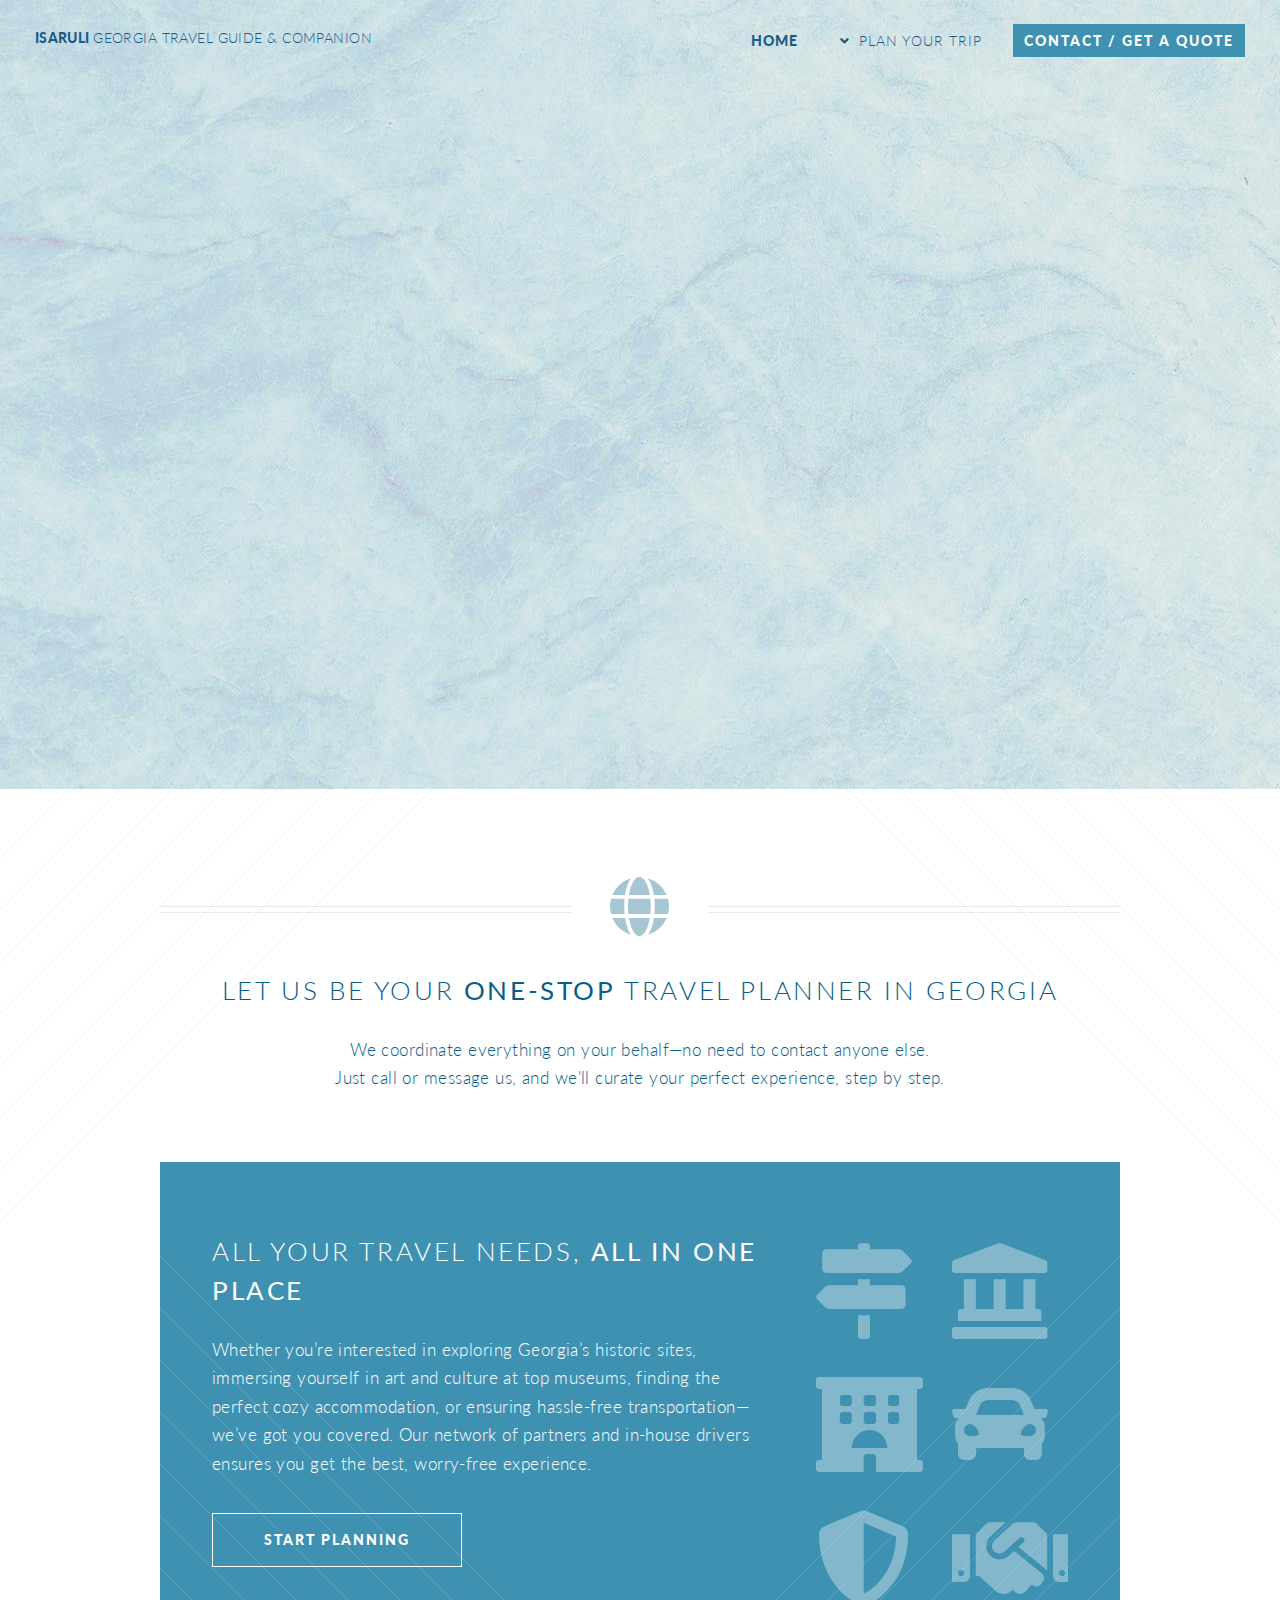
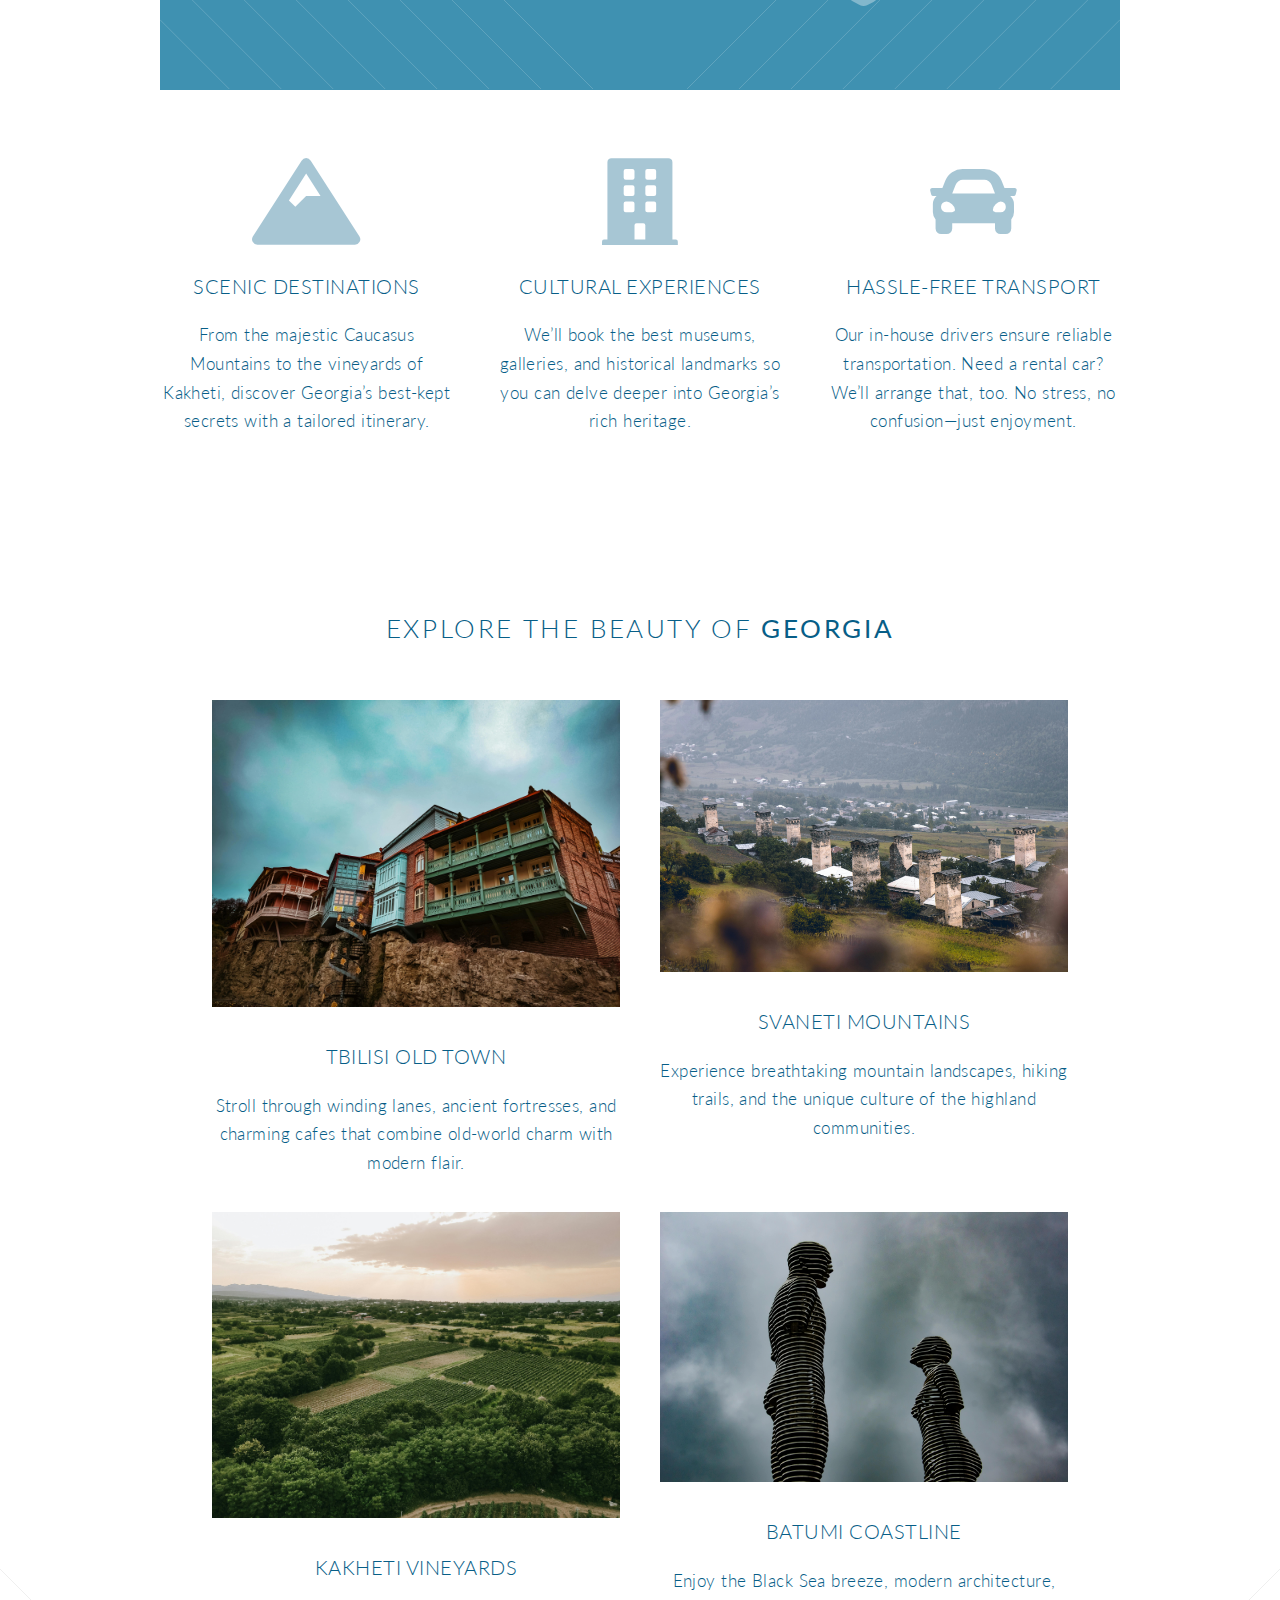
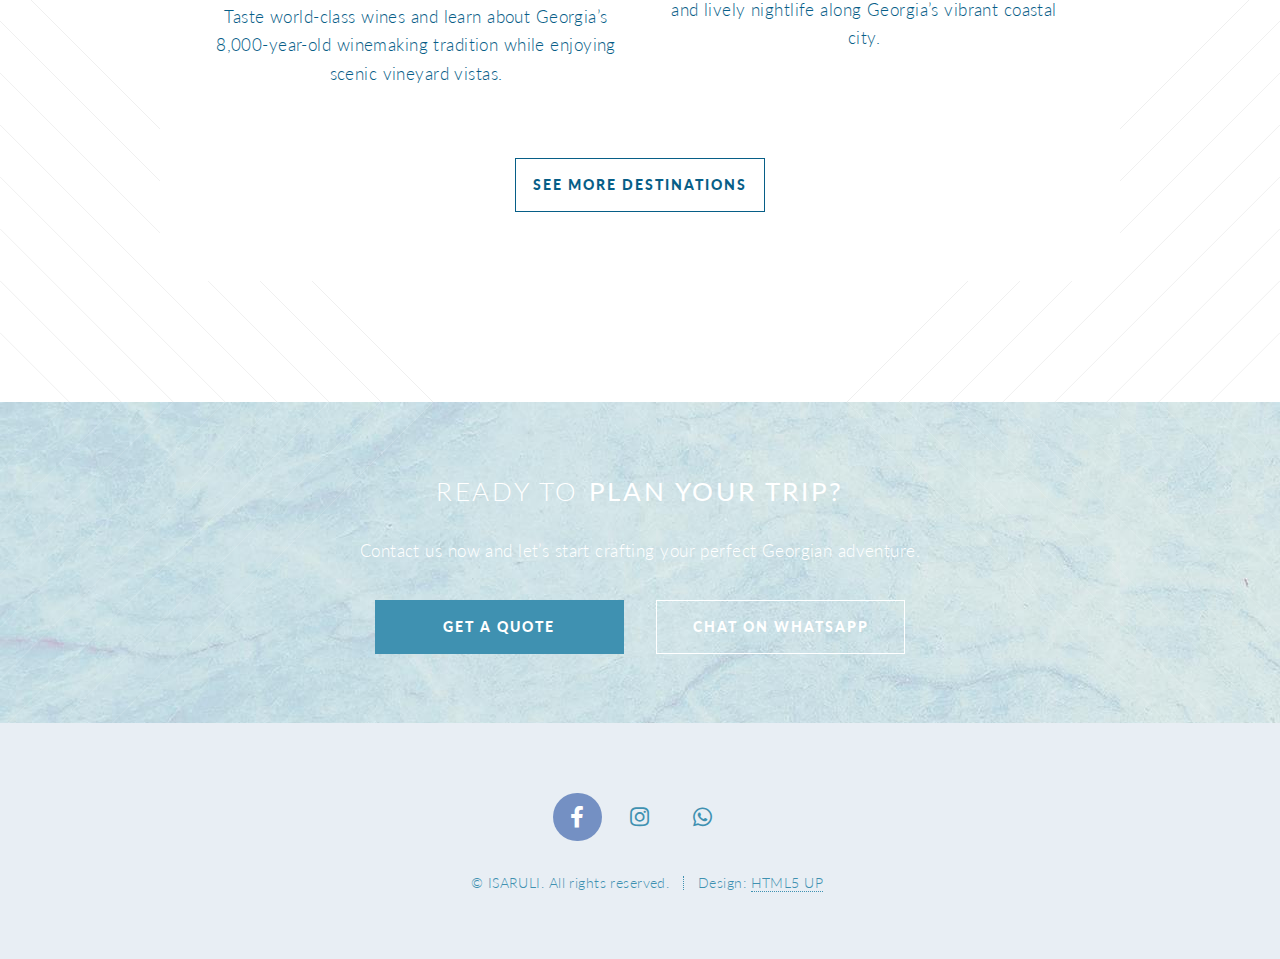
==== index.html @ 7ab3d7b7 "Update index.html" ====
<!DOCTYPE HTML>
<html>
	<head>
		<title>Plan Your Georgia Trip with ISARULI</title>
		<meta charset="utf-8" />
		<meta name="description" content="Plan your entire trip to Georgia with ISARULI. We arrange destinations, museums, accommodation, cars, and more through our trusted partners." />
		<meta name="viewport" content="width=device-width, initial-scale=1, user-scalable=no" />
		<link rel="stylesheet" href="assets/css/main.css" />
		<noscript><link rel="stylesheet" href="assets/css/noscript.css" /></noscript>
	</head>
	<body class="index is-preload">
		<div id="page-wrapper">

			<!-- Header -->
			<header id="header" class="alt">
				<h1 id="logo"><a href="index.html">ISARULI <span>Georgia Travel Guide & Companion</span></a></h1>
				<nav id="nav">
					<ul>
						<li class="current"><a href="index.html">Home</a></li>
						<li class="submenu">
							<a href="#">Plan Your Trip</a>
							<ul>
								<li><a href="destinations.html">Destinations</a></li>
								<li><a href="museums.html">Museums</a></li>
								<li><a href="accommodation.html">Accommodations</a></li>
								<li><a href="transportation.html">Drivers & Transportation</a></li>
								<li><a href="car-rentals.html">Car Rentals</a></li>
								<li><a href="insurance.html">Insurance</a></li>
								<li><a href="partners.html">Our Partners</a></li>
							</ul>
						</li>
						<li><a href="contact.html" class="button primary">Contact / Get a Quote</a></li>
					</ul>
				</nav>
			</header>

			<!-- Banner -->
			<section id="banner">
				<div class="inner">
					<header>
						<h2>Explore Georgia with Ease</h2>
					</header>
					<p><strong>ISARULI</strong> helps you plan and enjoy a complete trip to Georgia.<br />
					From cultural museums to scenic destinations,<br />
					accommodations, and local transportation—<br />
					we handle it all with trusted partners.</p>
					<footer>
						<ul class="buttons stacked">
							<li><a href="#main" class="button fit scrolly">Learn More</a></li>
							<li><a href="https://wa.me/yourwhatsappnumber" class="button fit">Chat on WhatsApp</a></li>
							<li><a href="tel:+1234567890" class="button fit">Call Us</a></li>
						</ul>
					</footer>
				</div>
			</section>

			<!-- Main -->
			<article id="main">

				<header class="special container">
					<span class="icon solid fa-globe"></span>
					<h2>Let Us Be Your <strong>One-Stop</strong> Travel Planner in Georgia</h2>
					<p>We coordinate everything on your behalf—no need to contact anyone else.<br />
					Just call or message us, and we'll curate your perfect experience, step by step.</p>
				</header>

				<!-- Services Overview -->
				<section class="wrapper style2 container special-alt">
					<div class="row gtr-50">
						<div class="col-8 col-12-narrower">
							<header>
								<h2>All Your Travel Needs, <strong>All In One Place</strong></h2>
							</header>
							<p>Whether you’re interested in exploring Georgia’s historic sites, immersing yourself in art and culture at top museums, finding the perfect cozy accommodation, or ensuring hassle-free transportation—we’ve got you covered. Our network of partners and in-house drivers ensures you get the best, worry-free experience.</p>
							<footer>
								<ul class="buttons">
									<li><a href="contact.html" class="button">Start Planning</a></li>
								</ul>
							</footer>
						</div>
						<div class="col-4 col-12-narrower imp-narrower">

							<ul class="featured-icons">
								<li><span class="icon solid fa-map-signs"><span class="label">Destinations</span></span></li>
								<li><span class="icon solid fa-landmark"><span class="label">Museums</span></span></li>
								<li><span class="icon solid fa-hotel"><span class="label">Accommodation</span></span></li>
								<li><span class="icon solid fa-car"><span class="label">Drivers & Car Rentals</span></span></li>
								<li><span class="icon solid fa-shield-alt"><span class="label">Insurance</span></span></li>
								<li><span class="icon solid fa-handshake"><span class="label">Trusted Partners</span></span></li>
							</ul>

						</div>
					</div>
				</section>

				<!-- Highlights -->
				<section class="wrapper style1 container special">
					<div class="row">
						<div class="col-4 col-12-narrower">
							<section>
								<span class="icon solid featured fa-mountain"></span>
								<header>
									<h3>Scenic Destinations</h3>
								</header>
								<p>From the majestic Caucasus Mountains to the vineyards of Kakheti, discover Georgia’s best-kept secrets with a tailored itinerary.</p>
							</section>
						</div>
						<div class="col-4 col-12-narrower">
							<section>
								<span class="icon solid featured fa-building"></span>
								<header>
									<h3>Cultural Experiences</h3>
								</header>
								<p>We’ll book the best museums, galleries, and historical landmarks so you can delve deeper into Georgia’s rich heritage.</p>
							</section>
						</div>
						<div class="col-4 col-12-narrower">
							<section>
								<span class="icon solid featured fa-car"></span>
								<header>
									<h3>Hassle-Free Transport</h3>
								</header>
								<p>Our in-house drivers ensure reliable transportation. Need a rental car? We’ll arrange that, too. No stress, no confusion—just enjoyment.</p>
							</section>
						</div>
					</div>
				</section>

				<!-- Image Highlights -->
				<section class="wrapper style3 container special">
					<header class="major">
						<h2>Explore the Beauty of <strong>Georgia</strong></h2>
					</header>

					<div class="row">
						<div class="col-6 col-12-narrower">
							<section>
								<a href="destinations.html" class="image featured"><img src="images/eorgia-tour-טיולים-בגאורגיה..- جولات-في-جورجيا- туры-в-грузии.jpg" alt="Tbilisi Old Town" /></a>
								<header>
									<h3>Tbilisi Old Town</h3>
								</header>
								<p>Stroll through winding lanes, ancient fortresses, and charming cafes that combine old-world charm with modern flair.</p>
							</section>
						</div>
						<div class="col-6 col-12-narrower">
							<section>
								<a href="destinations.html" class="image featured"><img src="images/svaneti-mountains-georgia.jpg" alt="Svaneti Mountains" /></a>
								<header>
									<h3>Svaneti Mountains</h3>
								</header>
								<p>Experience breathtaking mountain landscapes, hiking trails, and the unique culture of the highland communities.</p>
							</section>
						</div>
					</div>
					<div class="row">
						<div class="col-6 col-12-narrower">
							<section>
								<a href="destinations.html" class="image featured"><img src="images/kakheti-georgia-trip-wine.jpg" alt="Kakheti Vineyards" /></a>
								<header>
									<h3>Kakheti Vineyards</h3>
								</header>
								<p>Taste world-class wines and learn about Georgia’s 8,000-year-old winemaking tradition while enjoying scenic vineyard vistas.</p>
							</section>
						</div>
						<div class="col-6 col-12-narrower">
							<section>
								<a href="destinations.html" class="image featured"><img src="images/batumi-statue-travel-georgia..jpg" alt="Batumi Coastline" /></a>
								<header>
									<h3>Batumi Coastline</h3>
								</header>
								<p>Enjoy the Black Sea breeze, modern architecture, and lively nightlife along Georgia’s vibrant coastal city.</p>
							</section>
						</div>
					</div>

					<footer class="major">
						<ul class="buttons">
							<li><a href="destinations.html" class="button">See More Destinations</a></li>
						</ul>
					</footer>
				</section>

			</article>

			<!-- CTA -->
			<section id="cta">
				<header>
					<h2>Ready to <strong>Plan Your Trip?</strong></h2>
					<p>Contact us now and let’s start crafting your perfect Georgian adventure.</p>
				</header>
				<footer>
					<ul class="buttons">
						<li><a href="contact.html" class="button primary">Get a Quote</a></li>
						<li><a href="https://wa.me/yourwhatsappnumber" class="button">Chat on WhatsApp</a></li>
					</ul>
				</footer>
			</section>

			<!-- Footer -->
			<footer id="footer">

				<ul class="icons">
					<li><a href="#" class="icon brands circle fa-facebook-f"><span class="label">Facebook</span></a></li>
					<li><a href="#" class="icon brands circle fa-instagram"><span class="label">Instagram</span></a></li>
					<li><a href="#" class="icon brands circle fa-whatsapp"><span class="label">WhatsApp</span></a></li>
				</ul>

				<ul class="copyright">
					<li>&copy; ISARULI. All rights reserved.</li><li>Design: <a href="http://html5up.net">HTML5 UP</a></li>
				</ul>

			</footer>

		</div>

		<!-- Scripts -->
		<script src="assets/js/jquery.min.js"></script>
		<script src="assets/js/jquery.dropotron.min.js"></script>
		<script src="assets/js/jquery.scrolly.min.js"></script>
		<script src="assets/js/jquery.scrollex.min.js"></script>
		<script src="assets/js/browser.min.js"></script>
		<script src="assets/js/breakpoints.min.js"></script>
		<script src="assets/js/util.js"></script>
		<script src="assets/js/main.js"></script>
	</body>
</html>
---- assets/css/main.css ----
@import url("fontawesome-all.min.css");
@import url("https://fonts.googleapis.com/css?family=Lato:300,400,900");

/*
	Twenty by HTML5 UP
	html5up.net | @ajlkn
	Free for personal and commercial use under the CCA 3.0 license (html5up.net/license)
*/

html, body, div, span, applet, object,
iframe, h1, h2, h3, h4, h5, h6, p, blockquote,
pre, a, abbr, acronym, address, big, cite,
code, del, dfn, em, img, ins, kbd, q, s, samp,
small, strike, strong, sub, sup, tt, var, b,
u, i, center, dl, dt, dd, ol, ul, li, fieldset,
form, label, legend, table, caption, tbody,
tfoot, thead, tr, th, td, article, aside,
canvas, details, embed, figure, figcaption,
footer, header, hgroup, menu, nav, output, ruby,
section, summary, time, mark, audio, video {
	margin: 0;
	padding: 0;
	border: 0;
	font-size: 100%;
	font: inherit;
	vertical-align: baseline;}

article, aside, details, figcaption, figure,
footer, header, hgroup, menu, nav, section {
	display: block;}

body {
	line-height: 1;
}

ol, ul {
	list-style: none;
}

blockquote, q {
	quotes: none;
}

	blockquote:before, blockquote:after, q:before, q:after {
		content: '';
		content: none;
	}

table {
	border-collapse: collapse;
	border-spacing: 0;
}

body {
	-webkit-text-size-adjust: none;
}

mark {
	background-color: transparent;
	color: inherit;
}

input::-moz-focus-inner {
	border: 0;
	padding: 0;
}

input, select, textarea {
	-moz-appearance: none;
	-webkit-appearance: none;
	-ms-appearance: none;
	appearance: none;
}

/* Basic */

	html {
		box-sizing: border-box;
	}


	*, *:before, *:after {
		box-sizing: inherit;
	}

	body {
		 background: url('travel-georgia-assistant-עוזר-נסיעות-בגאורגיה.- مساعد-السفر-في-جورجيا-помощник-путешествия-грузия-trip.png') no-repeat center center fixed;
  background-size: cover;
	}

		body.is-preload *, body.is-preload *:before, body.is-preload *:after {
			-moz-animation: none !important;
			-webkit-animation: none !important;
			-ms-animation: none !important;
			animation: none !important;
			-moz-transition: none !important;
			-webkit-transition: none !important;
			-ms-transition: none !important;
			transition: none !important;
		}

	body, input, select, textarea {
		color: #075e87;
		font-family: 'Lato', sans-serif;
		font-size: 15pt;
		font-weight: 300;
		letter-spacing: 0.025em;
		line-height: 1.75em;
	}

	a {
		-moz-transition: color 0.2s ease-in-out, border-color 0.2s ease-in-out, background-color 0.2s ease-in-out;
		-webkit-transition: color 0.2s ease-in-out, border-color 0.2s ease-in-out, background-color 0.2s ease-in-out;
		-ms-transition: color 0.2s ease-in-out, border-color 0.2s ease-in-out, background-color 0.2s ease-in-out;
		transition: color 0.2s ease-in-out, border-color 0.2s ease-in-out, background-color 0.2s ease-in-out;
		color: #3f91b1;
		text-decoration: none;
		border-bottom: dotted 1px;
	}

		a:hover {
			border-bottom-color: transparent;
		}

	strong, b {
		font-weight: 400;
	}

	p, ul, ol, dl, table, blockquote {
		margin: 0 0 2em 0;
	}

	h1, h2, h3, h4, h5, h6 {
		color: inherit;
		font-weight: 300;
		line-height: 1.75em;
		margin-bottom: 1em;
		text-transform: uppercase;
	}

		h1 a, h2 a, h3 a, h4 a, h5 a, h6 a {
			color: inherit;
			text-decoration: none;
			border: 0;
		}

	h2 {
		font-size: 1.5em;
		letter-spacing: 0.1em;
	}

	h3 {
		font-size: 1.15em;
		letter-spacing: 0.025em;
	}

	sub {
		font-size: 0.8em;
		position: relative;
		top: 0.5em;
	}

	sup {
		font-size: 0.8em;
		position: relative;
		top: -0.5em;
	}

	hr {
		border-top: solid 1px rgba(124, 128, 129, 0.2);
		border: 0;
		margin-bottom: 1.5em;
	}

	blockquote {
		border-left: solid 0.5em rgba(124, 128, 129, 0.2);
		font-style: italic;
		padding: 1em 0 1em 2em;
	}

/* Container */

	.container {
		margin: 0 auto;
		max-width: 100%;
		width: 1400px;
	}

		.container.medium {
			width: 1050px;
		}

		@media screen and (max-width: 1680px) {

			.container {
				width: 1200px;
			}

				.container.medium {
					width: 900px;
				}

		}

		@media screen and (max-width: 1280px) {

			.container {
				width: 960px;
			}

				.container.medium {
					width: 735px;
				}

		}

		@media screen and (max-width: 980px) {

			.container {
				width: 95%;
			}

				.container.medium {
					width: 71.25%;
				}

		}

		@media screen and (max-width: 840px) {

			.container {
				width: 95%;
			}

				.container.medium {
					width: 95%;
				}

		}

		@media screen and (max-width: 736px) {

			.container {
				width: 100%;
			}

				.container.medium {
					width: 100%;
				}

		}

/* Row */

	.row {
		display: flex;
		flex-wrap: wrap;
		box-sizing: border-box;
		align-items: stretch;
	}

		.row > * {
			box-sizing: border-box;
		}

		.row.gtr-uniform > * > :last-child {
			margin-bottom: 0;
		}

		.row.aln-left {
			justify-content: flex-start;
		}

		.row.aln-center {
			justify-content: center;
		}

		.row.aln-right {
			justify-content: flex-end;
		}

		.row.aln-top {
			align-items: flex-start;
		}

		.row.aln-middle {
			align-items: center;
		}

		.row.aln-bottom {
			align-items: flex-end;
		}

		.row > .imp {
			order: -1;
		}

		.row > .col-1 {
			width: 8.33333%;
		}

		.row > .off-1 {
			margin-left: 8.33333%;
		}

		.row > .col-2 {
			width: 16.66667%;
		}

		.row > .off-2 {
			margin-left: 16.66667%;
		}

		.row > .col-3 {
			width: 25%;
		}

		.row > .off-3 {
			margin-left: 25%;
		}

		.row > .col-4 {
			width: 33.33333%;
		}

		.row > .off-4 {
			margin-left: 33.33333%;
		}

		.row > .col-5 {
			width: 41.66667%;
		}

		.row > .off-5 {
			margin-left: 41.66667%;
		}

		.row > .col-6 {
			width: 50%;
		}

		.row > .off-6 {
			margin-left: 50%;
		}

		.row > .col-7 {
			width: 58.33333%;
		}

		.row > .off-7 {
			margin-left: 58.33333%;
		}

		.row > .col-8 {
			width: 66.66667%;
		}

		.row > .off-8 {
			margin-left: 66.66667%;
		}

		.row > .col-9 {
			width: 75%;
		}

		.row > .off-9 {
			margin-left: 75%;
		}

		.row > .col-10 {
			width: 83.33333%;
		}

		.row > .off-10 {
			margin-left: 83.33333%;
		}

		.row > .col-11 {
			width: 91.66667%;
		}

		.row > .off-11 {
			margin-left: 91.66667%;
		}

		.row > .col-12 {
			width: 100%;
		}

		.row > .off-12 {
			margin-left: 100%;
		}

		.row.gtr-0 {
			margin-top: 0px;
			margin-left: 0px;
		}

			.row.gtr-0 > * {
				padding: 0px 0 0 0px;
			}

			.row.gtr-0.gtr-uniform {
				margin-top: 0px;
			}

				.row.gtr-0.gtr-uniform > * {
					padding-top: 0px;
				}

		.row.gtr-25 {
			margin-top: -12.5px;
			margin-left: -12.5px;
		}

			.row.gtr-25 > * {
				padding: 12.5px 0 0 12.5px;
			}

			.row.gtr-25.gtr-uniform {
				margin-top: -12.5px;
			}

				.row.gtr-25.gtr-uniform > * {
					padding-top: 12.5px;
				}

		.row.gtr-50 {
			margin-top: -25px;
			margin-left: -25px;
		}

			.row.gtr-50 > * {
				padding: 25px 0 0 25px;
			}

			.row.gtr-50.gtr-uniform {
				margin-top: -25px;
			}

				.row.gtr-50.gtr-uniform > * {
					padding-top: 25px;
				}

		.row {
			margin-top: -50px;
			margin-left: -50px;
		}

			.row > * {
				padding: 50px 0 0 50px;
			}

			.row.gtr-uniform {
				margin-top: -50px;
			}

				.row.gtr-uniform > * {
					padding-top: 50px;
				}

		.row.gtr-150 {
			margin-top: -75px;
			margin-left: -75px;
		}

			.row.gtr-150 > * {
				padding: 75px 0 0 75px;
			}

			.row.gtr-150.gtr-uniform {
				margin-top: -75px;
			}

				.row.gtr-150.gtr-uniform > * {
					padding-top: 75px;
				}

		.row.gtr-200 {
			margin-top: -100px;
			margin-left: -100px;
		}

			.row.gtr-200 > * {
				padding: 100px 0 0 100px;
			}

			.row.gtr-200.gtr-uniform {
				margin-top: -100px;
			}

				.row.gtr-200.gtr-uniform > * {
					padding-top: 100px;
				}

		@media screen and (max-width: 1680px) {

			.row {
				display: flex;
				flex-wrap: wrap;
				box-sizing: border-box;
				align-items: stretch;
			}

				.row > * {
					box-sizing: border-box;
				}

				.row.gtr-uniform > * > :last-child {
					margin-bottom: 0;
				}

				.row.aln-left {
					justify-content: flex-start;
				}

				.row.aln-center {
					justify-content: center;
				}

				.row.aln-right {
					justify-content: flex-end;
				}

				.row.aln-top {
					align-items: flex-start;
				}

				.row.aln-middle {
					align-items: center;
				}

				.row.aln-bottom {
					align-items: flex-end;
				}

				.row > .imp-wide {
					order: -1;
				}

				.row > .col-1-wide {
					width: 8.33333%;
				}

				.row > .off-1-wide {
					margin-left: 8.33333%;
				}

				.row > .col-2-wide {
					width: 16.66667%;
				}

				.row > .off-2-wide {
					margin-left: 16.66667%;
				}

				.row > .col-3-wide {
					width: 25%;
				}

				.row > .off-3-wide {
					margin-left: 25%;
				}

				.row > .col-4-wide {
					width: 33.33333%;
				}

				.row > .off-4-wide {
					margin-left: 33.33333%;
				}

				.row > .col-5-wide {
					width: 41.66667%;
				}

				.row > .off-5-wide {
					margin-left: 41.66667%;
				}

				.row > .col-6-wide {
					width: 50%;
				}

				.row > .off-6-wide {
					margin-left: 50%;
				}

				.row > .col-7-wide {
					width: 58.33333%;
				}

				.row > .off-7-wide {
					margin-left: 58.33333%;
				}

				.row > .col-8-wide {
					width: 66.66667%;
				}

				.row > .off-8-wide {
					margin-left: 66.66667%;
				}

				.row > .col-9-wide {
					width: 75%;
				}

				.row > .off-9-wide {
					margin-left: 75%;
				}

				.row > .col-10-wide {
					width: 83.33333%;
				}

				.row > .off-10-wide {
					margin-left: 83.33333%;
				}

				.row > .col-11-wide {
					width: 91.66667%;
				}

				.row > .off-11-wide {
					margin-left: 91.66667%;
				}

				.row > .col-12-wide {
					width: 100%;
				}

				.row > .off-12-wide {
					margin-left: 100%;
				}

				.row.gtr-0 {
					margin-top: 0px;
					margin-left: 0px;
				}

					.row.gtr-0 > * {
						padding: 0px 0 0 0px;
					}

					.row.gtr-0.gtr-uniform {
						margin-top: 0px;
					}

						.row.gtr-0.gtr-uniform > * {
							padding-top: 0px;
						}

				.row.gtr-25 {
					margin-top: -10px;
					margin-left: -10px;
				}

					.row.gtr-25 > * {
						padding: 10px 0 0 10px;
					}

					.row.gtr-25.gtr-uniform {
						margin-top: -10px;
					}

						.row.gtr-25.gtr-uniform > * {
							padding-top: 10px;
						}

				.row.gtr-50 {
					margin-top: -20px;
					margin-left: -20px;
				}

					.row.gtr-50 > * {
						padding: 20px 0 0 20px;
					}

					.row.gtr-50.gtr-uniform {
						margin-top: -20px;
					}

						.row.gtr-50.gtr-uniform > * {
							padding-top: 20px;
						}

				.row {
					margin-top: -40px;
					margin-left: -40px;
				}

					.row > * {
						padding: 40px 0 0 40px;
					}

					.row.gtr-uniform {
						margin-top: -40px;
					}

						.row.gtr-uniform > * {
							padding-top: 40px;
						}

				.row.gtr-150 {
					margin-top: -60px;
					margin-left: -60px;
				}

					.row.gtr-150 > * {
						padding: 60px 0 0 60px;
					}

					.row.gtr-150.gtr-uniform {
						margin-top: -60px;
					}

						.row.gtr-150.gtr-uniform > * {
							padding-top: 60px;
						}

				.row.gtr-200 {
					margin-top: -80px;
					margin-left: -80px;
				}

					.row.gtr-200 > * {
						padding: 80px 0 0 80px;
					}

					.row.gtr-200.gtr-uniform {
						margin-top: -80px;
					}

						.row.gtr-200.gtr-uniform > * {
							padding-top: 80px;
						}

		}

		@media screen and (max-width: 1280px) {

			.row {
				display: flex;
				flex-wrap: wrap;
				box-sizing: border-box;
				align-items: stretch;
			}

				.row > * {
					box-sizing: border-box;
				}

				.row.gtr-uniform > * > :last-child {
					margin-bottom: 0;
				}

				.row.aln-left {
					justify-content: flex-start;
				}

				.row.aln-center {
					justify-content: center;
				}

				.row.aln-right {
					justify-content: flex-end;
				}

				.row.aln-top {
					align-items: flex-start;
				}

				.row.aln-middle {
					align-items: center;
				}

				.row.aln-bottom {
					align-items: flex-end;
				}

				.row > .imp-normal {
					order: -1;
				}

				.row > .col-1-normal {
					width: 8.33333%;
				}

				.row > .off-1-normal {
					margin-left: 8.33333%;
				}

				.row > .col-2-normal {
					width: 16.66667%;
				}

				.row > .off-2-normal {
					margin-left: 16.66667%;
				}

				.row > .col-3-normal {
					width: 25%;
				}

				.row > .off-3-normal {
					margin-left: 25%;
				}

				.row > .col-4-normal {
					width: 33.33333%;
				}

				.row > .off-4-normal {
					margin-left: 33.33333%;
				}

				.row > .col-5-normal {
					width: 41.66667%;
				}

				.row > .off-5-normal {
					margin-left: 41.66667%;
				}

				.row > .col-6-normal {
					width: 50%;
				}

				.row > .off-6-normal {
					margin-left: 50%;
				}

				.row > .col-7-normal {
					width: 58.33333%;
				}

				.row > .off-7-normal {
					margin-left: 58.33333%;
				}

				.row > .col-8-normal {
					width: 66.66667%;
				}

				.row > .off-8-normal {
					margin-left: 66.66667%;
				}

				.row > .col-9-normal {
					width: 75%;
				}

				.row > .off-9-normal {
					margin-left: 75%;
				}

				.row > .col-10-normal {
					width: 83.33333%;
				}

				.row > .off-10-normal {
					margin-left: 83.33333%;
				}

				.row > .col-11-normal {
					width: 91.66667%;
				}

				.row > .off-11-normal {
					margin-left: 91.66667%;
				}

				.row > .col-12-normal {
					width: 100%;
				}

				.row > .off-12-normal {
					margin-left: 100%;
				}

				.row.gtr-0 {
					margin-top: 0px;
					margin-left: 0px;
				}

					.row.gtr-0 > * {
						padding: 0px 0 0 0px;
					}

					.row.gtr-0.gtr-uniform {
						margin-top: 0px;
					}

						.row.gtr-0.gtr-uniform > * {
							padding-top: 0px;
						}

				.row.gtr-25 {
					margin-top: -10px;
					margin-left: -10px;
				}

					.row.gtr-25 > * {
						padding: 10px 0 0 10px;
					}

					.row.gtr-25.gtr-uniform {
						margin-top: -10px;
					}

						.row.gtr-25.gtr-uniform > * {
							padding-top: 10px;
						}

				.row.gtr-50 {
					margin-top: -20px;
					margin-left: -20px;
				}

					.row.gtr-50 > * {
						padding: 20px 0 0 20px;
					}

					.row.gtr-50.gtr-uniform {
						margin-top: -20px;
					}

						.row.gtr-50.gtr-uniform > * {
							padding-top: 20px;
						}

				.row {
					margin-top: -40px;
					margin-left: -40px;
				}

					.row > * {
						padding: 40px 0 0 40px;
					}

					.row.gtr-uniform {
						margin-top: -40px;
					}

						.row.gtr-uniform > * {
							padding-top: 40px;
						}

				.row.gtr-150 {
					margin-top: -60px;
					margin-left: -60px;
				}

					.row.gtr-150 > * {
						padding: 60px 0 0 60px;
					}

					.row.gtr-150.gtr-uniform {
						margin-top: -60px;
					}

						.row.gtr-150.gtr-uniform > * {
							padding-top: 60px;
						}

				.row.gtr-200 {
					margin-top: -80px;
					margin-left: -80px;
				}

					.row.gtr-200 > * {
						padding: 80px 0 0 80px;
					}

					.row.gtr-200.gtr-uniform {
						margin-top: -80px;
					}

						.row.gtr-200.gtr-uniform > * {
							padding-top: 80px;
						}

		}

		@media screen and (max-width: 980px) {

			.row {
				display: flex;
				flex-wrap: wrap;
				box-sizing: border-box;
				align-items: stretch;
			}

				.row > * {
					box-sizing: border-box;
				}

				.row.gtr-uniform > * > :last-child {
					margin-bottom: 0;
				}

				.row.aln-left {
					justify-content: flex-start;
				}

				.row.aln-center {
					justify-content: center;
				}

				.row.aln-right {
					justify-content: flex-end;
				}

				.row.aln-top {
					align-items: flex-start;
				}

				.row.aln-middle {
					align-items: center;
				}

				.row.aln-bottom {
					align-items: flex-end;
				}

				.row > .imp-narrow {
					order: -1;
				}

				.row > .col-1-narrow {
					width: 8.33333%;
				}

				.row > .off-1-narrow {
					margin-left: 8.33333%;
				}

				.row > .col-2-narrow {
					width: 16.66667%;
				}

				.row > .off-2-narrow {
					margin-left: 16.66667%;
				}

				.row > .col-3-narrow {
					width: 25%;
				}

				.row > .off-3-narrow {
					margin-left: 25%;
				}

				.row > .col-4-narrow {
					width: 33.33333%;
				}

				.row > .off-4-narrow {
					margin-left: 33.33333%;
				}

				.row > .col-5-narrow {
					width: 41.66667%;
				}

				.row > .off-5-narrow {
					margin-left: 41.66667%;
				}

				.row > .col-6-narrow {
					width: 50%;
				}

				.row > .off-6-narrow {
					margin-left: 50%;
				}

				.row > .col-7-narrow {
					width: 58.33333%;
				}

				.row > .off-7-narrow {
					margin-left: 58.33333%;
				}

				.row > .col-8-narrow {
					width: 66.66667%;
				}

				.row > .off-8-narrow {
					margin-left: 66.66667%;
				}

				.row > .col-9-narrow {
					width: 75%;
				}

				.row > .off-9-narrow {
					margin-left: 75%;
				}

				.row > .col-10-narrow {
					width: 83.33333%;
				}

				.row > .off-10-narrow {
					margin-left: 83.33333%;
				}

				.row > .col-11-narrow {
					width: 91.66667%;
				}

				.row > .off-11-narrow {
					margin-left: 91.66667%;
				}

				.row > .col-12-narrow {
					width: 100%;
				}

				.row > .off-12-narrow {
					margin-left: 100%;
				}

				.row.gtr-0 {
					margin-top: 0px;
					margin-left: 0px;
				}

					.row.gtr-0 > * {
						padding: 0px 0 0 0px;
					}

					.row.gtr-0.gtr-uniform {
						margin-top: 0px;
					}

						.row.gtr-0.gtr-uniform > * {
							padding-top: 0px;
						}

				.row.gtr-25 {
					margin-top: -7.5px;
					margin-left: -7.5px;
				}

					.row.gtr-25 > * {
						padding: 7.5px 0 0 7.5px;
					}

					.row.gtr-25.gtr-uniform {
						margin-top: -7.5px;
					}

						.row.gtr-25.gtr-uniform > * {
							padding-top: 7.5px;
						}

				.row.gtr-50 {
					margin-top: -15px;
					margin-left: -15px;
				}

					.row.gtr-50 > * {
						padding: 15px 0 0 15px;
					}

					.row.gtr-50.gtr-uniform {
						margin-top: -15px;
					}

						.row.gtr-50.gtr-uniform > * {
							padding-top: 15px;
						}

				.row {
					margin-top: -30px;
					margin-left: -30px;
				}

					.row > * {
						padding: 30px 0 0 30px;
					}

					.row.gtr-uniform {
						margin-top: -30px;
					}

						.row.gtr-uniform > * {
							padding-top: 30px;
						}

				.row.gtr-150 {
					margin-top: -45px;
					margin-left: -45px;
				}

					.row.gtr-150 > * {
						padding: 45px 0 0 45px;
					}

					.row.gtr-150.gtr-uniform {
						margin-top: -45px;
					}

						.row.gtr-150.gtr-uniform > * {
							padding-top: 45px;
						}

				.row.gtr-200 {
					margin-top: -60px;
					margin-left: -60px;
				}

					.row.gtr-200 > * {
						padding: 60px 0 0 60px;
					}

					.row.gtr-200.gtr-uniform {
						margin-top: -60px;
					}

						.row.gtr-200.gtr-uniform > * {
							padding-top: 60px;
						}

		}

		@media screen and (max-width: 840px) {

			.row {
				display: flex;
				flex-wrap: wrap;
				box-sizing: border-box;
				align-items: stretch;
			}

				.row > * {
					box-sizing: border-box;
				}

				.row.gtr-uniform > * > :last-child {
					margin-bottom: 0;
				}

				.row.aln-left {
					justify-content: flex-start;
				}

				.row.aln-center {
					justify-content: center;
				}

				.row.aln-right {
					justify-content: flex-end;
				}

				.row.aln-top {
					align-items: flex-start;
				}

				.row.aln-middle {
					align-items: center;
				}

				.row.aln-bottom {
					align-items: flex-end;
				}

				.row > .imp-narrower {
					order: -1;
				}

				.row > .col-1-narrower {
					width: 8.33333%;
				}

				.row > .off-1-narrower {
					margin-left: 8.33333%;
				}

				.row > .col-2-narrower {
					width: 16.66667%;
				}

				.row > .off-2-narrower {
					margin-left: 16.66667%;
				}

				.row > .col-3-narrower {
					width: 25%;
				}

				.row > .off-3-narrower {
					margin-left: 25%;
				}

				.row > .col-4-narrower {
					width: 33.33333%;
				}

				.row > .off-4-narrower {
					margin-left: 33.33333%;
				}

				.row > .col-5-narrower {
					width: 41.66667%;
				}

				.row > .off-5-narrower {
					margin-left: 41.66667%;
				}

				.row > .col-6-narrower {
					width: 50%;
				}

				.row > .off-6-narrower {
					margin-left: 50%;
				}

				.row > .col-7-narrower {
					width: 58.33333%;
				}

				.row > .off-7-narrower {
					margin-left: 58.33333%;
				}

				.row > .col-8-narrower {
					width: 66.66667%;
				}

				.row > .off-8-narrower {
					margin-left: 66.66667%;
				}

				.row > .col-9-narrower {
					width: 75%;
				}

				.row > .off-9-narrower {
					margin-left: 75%;
				}

				.row > .col-10-narrower {
					width: 83.33333%;
				}

				.row > .off-10-narrower {
					margin-left: 83.33333%;
				}

				.row > .col-11-narrower {
					width: 91.66667%;
				}

				.row > .off-11-narrower {
					margin-left: 91.66667%;
				}

				.row > .col-12-narrower {
					width: 100%;
				}

				.row > .off-12-narrower {
					margin-left: 100%;
				}

				.row.gtr-0 {
					margin-top: 0px;
					margin-left: 0px;
				}

					.row.gtr-0 > * {
						padding: 0px 0 0 0px;
					}

					.row.gtr-0.gtr-uniform {
						margin-top: 0px;
					}

						.row.gtr-0.gtr-uniform > * {
							padding-top: 0px;
						}

				.row.gtr-25 {
					margin-top: -7.5px;
					margin-left: -7.5px;
				}

					.row.gtr-25 > * {
						padding: 7.5px 0 0 7.5px;
					}

					.row.gtr-25.gtr-uniform {
						margin-top: -7.5px;
					}

						.row.gtr-25.gtr-uniform > * {
							padding-top: 7.5px;
						}

				.row.gtr-50 {
					margin-top: -15px;
					margin-left: -15px;
				}

					.row.gtr-50 > * {
						padding: 15px 0 0 15px;
					}

					.row.gtr-50.gtr-uniform {
						margin-top: -15px;
					}

						.row.gtr-50.gtr-uniform > * {
							padding-top: 15px;
						}

				.row {
					margin-top: -30px;
					margin-left: -30px;
				}

					.row > * {
						padding: 30px 0 0 30px;
					}

					.row.gtr-uniform {
						margin-top: -30px;
					}

						.row.gtr-uniform > * {
							padding-top: 30px;
						}

				.row.gtr-150 {
					margin-top: -45px;
					margin-left: -45px;
				}

					.row.gtr-150 > * {
						padding: 45px 0 0 45px;
					}

					.row.gtr-150.gtr-uniform {
						margin-top: -45px;
					}

						.row.gtr-150.gtr-uniform > * {
							padding-top: 45px;
						}

				.row.gtr-200 {
					margin-top: -60px;
					margin-left: -60px;
				}

					.row.gtr-200 > * {
						padding: 60px 0 0 60px;
					}

					.row.gtr-200.gtr-uniform {
						margin-top: -60px;
					}

						.row.gtr-200.gtr-uniform > * {
							padding-top: 60px;
						}

		}

		@media screen and (max-width: 736px) {

			.row {
				display: flex;
				flex-wrap: wrap;
				box-sizing: border-box;
				align-items: stretch;
			}

				.row > * {
					box-sizing: border-box;
				}

				.row.gtr-uniform > * > :last-child {
					margin-bottom: 0;
				}

				.row.aln-left {
					justify-content: flex-start;
				}

				.row.aln-center {
					justify-content: center;
				}

				.row.aln-right {
					justify-content: flex-end;
				}

				.row.aln-top {
					align-items: flex-start;
				}

				.row.aln-middle {
					align-items: center;
				}

				.row.aln-bottom {
					align-items: flex-end;
				}

				.row > .imp-mobile {
					order: -1;
				}

				.row > .col-1-mobile {
					width: 8.33333%;
				}

				.row > .off-1-mobile {
					margin-left: 8.33333%;
				}

				.row > .col-2-mobile {
					width: 16.66667%;
				}

				.row > .off-2-mobile {
					margin-left: 16.66667%;
				}

				.row > .col-3-mobile {
					width: 25%;
				}

				.row > .off-3-mobile {
					margin-left: 25%;
				}

				.row > .col-4-mobile {
					width: 33.33333%;
				}

				.row > .off-4-mobile {
					margin-left: 33.33333%;
				}

				.row > .col-5-mobile {
					width: 41.66667%;
				}

				.row > .off-5-mobile {
					margin-left: 41.66667%;
				}

				.row > .col-6-mobile {
					width: 50%;
				}

				.row > .off-6-mobile {
					margin-left: 50%;
				}

				.row > .col-7-mobile {
					width: 58.33333%;
				}

				.row > .off-7-mobile {
					margin-left: 58.33333%;
				}

				.row > .col-8-mobile {
					width: 66.66667%;
				}

				.row > .off-8-mobile {
					margin-left: 66.66667%;
				}

				.row > .col-9-mobile {
					width: 75%;
				}

				.row > .off-9-mobile {
					margin-left: 75%;
				}

				.row > .col-10-mobile {
					width: 83.33333%;
				}

				.row > .off-10-mobile {
					margin-left: 83.33333%;
				}

				.row > .col-11-mobile {
					width: 91.66667%;
				}

				.row > .off-11-mobile {
					margin-left: 91.66667%;
				}

				.row > .col-12-mobile {
					width: 100%;
				}

				.row > .off-12-mobile {
					margin-left: 100%;
				}

				.row.gtr-0 {
					margin-top: 0px;
					margin-left: 0px;
				}

					.row.gtr-0 > * {
						padding: 0px 0 0 0px;
					}

					.row.gtr-0.gtr-uniform {
						margin-top: 0px;
					}

						.row.gtr-0.gtr-uniform > * {
							padding-top: 0px;
						}

				.row.gtr-25 {
					margin-top: -7.5px;
					margin-left: -7.5px;
				}

					.row.gtr-25 > * {
						padding: 7.5px 0 0 7.5px;
					}

					.row.gtr-25.gtr-uniform {
						margin-top: -7.5px;
					}

						.row.gtr-25.gtr-uniform > * {
							padding-top: 7.5px;
						}

				.row.gtr-50 {
					margin-top: -15px;
					margin-left: -15px;
				}

					.row.gtr-50 > * {
						padding: 15px 0 0 15px;
					}

					.row.gtr-50.gtr-uniform {
						margin-top: -15px;
					}

						.row.gtr-50.gtr-uniform > * {
							padding-top: 15px;
						}

				.row {
					margin-top: -30px;
					margin-left: -30px;
				}

					.row > * {
						padding: 30px 0 0 30px;
					}

					.row.gtr-uniform {
						margin-top: -30px;
					}

						.row.gtr-uniform > * {
							padding-top: 30px;
						}

				.row.gtr-150 {
					margin-top: -45px;
					margin-left: -45px;
				}

					.row.gtr-150 > * {
						padding: 45px 0 0 45px;
					}

					.row.gtr-150.gtr-uniform {
						margin-top: -45px;
					}

						.row.gtr-150.gtr-uniform > * {
							padding-top: 45px;
						}

				.row.gtr-200 {
					margin-top: -60px;
					margin-left: -60px;
				}

					.row.gtr-200 > * {
						padding: 60px 0 0 60px;
					}

					.row.gtr-200.gtr-uniform {
						margin-top: -60px;
					}

						.row.gtr-200.gtr-uniform > * {
							padding-top: 60px;
						}

		}

/* Section/Article */

	section.special, article.special {
		text-align: center;
	}

	header.major {
		padding-bottom: 2em;
	}

	header.special {
		margin-bottom: 5em;
		padding-top: 7em;
		position: relative;
		text-align: center;
	}

		header.special:before, header.special:after {
			border-bottom: solid 1.5px;
			border-top: solid 1.5px;
			content: '';
			height: 7px;
			opacity: 0.1;
			position: absolute;
			top: 1.75em;
			width: 43%;
		}

		header.special:before {
			left: 0;
		}

		header.special:after {
			right: 0;
		}

		header.special h2 {
			margin-bottom: 0;
		}

		header.special h2 + p {
			margin-bottom: 0;
			padding-top: 1.5em;
		}

		header.special .icon {
			cursor: default;
			height: 7em;
			left: 0;
			position: absolute;
			text-align: center;
			top: 1em;
			width: 100%;
		}

			header.special .icon:before {
				font-size: 3.5em;
				opacity: 0.35;
			}

	footer > :last-child {
		margin-bottom: 0;
	}

	footer.major {
		padding-top: 3em;
	}

/* Form */

	input[type="text"],
	input[type="password"],
	input[type="email"],
	textarea {
		-moz-transition: background-color 0.2s ease-in-out, border-color 0.2s ease-in-out;
		-webkit-transition: background-color 0.2s ease-in-out, border-color 0.2s ease-in-out;
		-ms-transition: background-color 0.2s ease-in-out, border-color 0.2s ease-in-out;
		transition: background-color 0.2s ease-in-out, border-color 0.2s ease-in-out;
		-moz-appearance: none;
		-webkit-appearance: none;
		-ms-appearance: none;
		appearance: none;
		background: none;
		border: solid 1px rgba(124, 128, 129, 0.2);
		border-radius: 0;
		color: inherit;
		display: block;
		padding: 0.75em;
		text-decoration: none;
		width: 100%;
		outline: 0;
	}

		input[type="text"]:focus,
		input[type="password"]:focus,
		input[type="email"]:focus,
		textarea:focus {
			border-color: #3f91b1;
		}

	input[type="text"],
	input[type="password"],
	input[type="email"] {
		line-height: 1em;
	}

	::-webkit-input-placeholder {
		color: inherit;
		opacity: 0.5;
		position: relative;
		top: 3px;
	}

	:-moz-placeholder {
		color: inherit;
		opacity: 0.5;
	}

	::-moz-placeholder {
		color: inherit;
		opacity: 0.5;
	}

	:-ms-input-placeholder {
		color: inherit;
		opacity: 0.5;
	}

/* Image */

	.image {
		border: 0;
		position: relative;
	}

		.image:before {
			background: url("images/travel-georgia-assistant-עוזר-נסיעות-בגאורגיה.- مساعد-السفر-في-جورجيا-помощник-путешествия-грузия-trip.jpg");
			content: '';
			height: 100%;
			left: 0;
			position: absolute;
			top: 0;
			width: 100%;
		}

		.image.fit {
			display: block;
		}

			.image.fit img {
				display: block;
				width: 100%;
			}

		.image.featured {
			display: block;
			margin: 0 0 2em 0;
		}

			.image.featured img {
				display: block;
				width: 100%;
			}

/* Icon */

	.icon {
		text-decoration: none;
		position: relative;
	}

		.icon:before {
			-moz-osx-font-smoothing: grayscale;
			-webkit-font-smoothing: antialiased;
			display: inline-block;
			font-style: normal;
			font-variant: normal;
			text-rendering: auto;
			line-height: 1;
			text-transform: none !important;
			font-family: 'Font Awesome 5 Free';
			font-weight: 400;
		}

		.icon.solid:before {
			font-weight: 900;
		}

		.icon:before {
			line-height: inherit;
		}

		.icon.brands:before {
			font-family: 'Font Awesome 5 Brands';
		}

		.icon.circle {
			-moz-transition: all 0.2s ease-in-out;
			-webkit-transition: all 0.2s ease-in-out;
			-ms-transition: all 0.2s ease-in-out;
			transition: all 0.2s ease-in-out;
			border: 0;
			border-radius: 100%;
			display: inline-block;
			font-size: 1.25em;
			height: 2.25em;
			left: 0;
			line-height: 2.25em;
			text-align: center;
			text-decoration: none;
			top: 0;
			width: 2.25em;
		}

			.icon.circle:hover {
				top: -0.2em;
			}

			.icon.circle.fa-twitter {
				background: #70aecd;
				color: #fff;
			}

				.icon.circle.fa-twitter:hover {
					background: #7fb7d2;
				}

			.icon.circle.fa-facebook-f {
				background: #7490c3;
				color: #fff;
			}

				.icon.circle.fa-facebook-f:hover {
					background: #829bc9;
				}

			.icon.circle.fa-google-plus-g {
				background: #3f91b1;
				color: #fff;
			}

				.icon.circle.fa-google-plus-g:hover {
					background: #3f91b1;
				}

			.icon.circle.fa-github {
				background: #3f91b1;
				color: #fff;
			}

				.icon.circle.fa-github:hover {
					background: #3f91b1;
				}

			.icon.circle.fa-dribbble {
				background: #3f91b1;
				color: #fff;
			}

				.icon.circle.fa-dribbble:hover {
					background: #3f91b1;
				}

		.icon.featured {
			cursor: default;
			display: block;
			margin: 0 0 1.5em 0;
			opacity: 0.35;
			text-align: center;
		}

			.icon.featured:before {
				font-size: 5em;
				line-height: 1em;
			}

		.icon > .label {
			display: none;
		}

/* List */

	ol {
		list-style: decimal;
		padding-left: 1.25em;
	}

		ol li {
			padding-left: 0.25em;
		}

	ul {
		list-style: disc;
		padding-left: 1em;
	}

		ul li {
			padding-left: 0.5em;
		}

/* Icons */

	ul.icons {
		list-style: none;
		padding-left: 0;
		cursor: default;
	}

		ul.icons li {
			display: inline-block;
			line-height: 1em;
			padding-left: 0.5em;
		}

			ul.icons li:first-child {
				padding-left: 0;
			}

/* Featured Icons */

	ul.featured-icons {
		cursor: default;
		margin: -0.75em 0 0 0;
		opacity: 0.35;
		overflow: hidden;
		position: relative;
		list-style: none;
		padding-left: 0;
	}

		ul.featured-icons li {
			display: block;
			float: left;
			text-align: center;
			width: 50%;
			padding-left: 0;
			margin-bottom: 1em;
		}

			ul.featured-icons li .icon {
				display: inline-block;
				font-size: 5.5em;
				height: 1em;
				line-height: 1.5em;
				width: 1em;
			}

/* Buttons */

	ul.buttons {
		cursor: default;
		list-style: none;
		padding-left: 0;
	}

		ul.buttons:last-child {
			margin-bottom: 0;
		}

		ul.buttons li {
			display: inline-block;
			padding: 0 0 0 1.5em;
		}

			ul.buttons li:first-child {
				padding: 0;
			}

		ul.buttons.stacked li {
			display: block;
			padding: 1.5em 0 0 0;
		}

			ul.buttons.stacked li:first-child {
				padding: 0;
			}

/* Table */

	table {
		width: 100%;
	}

		table.default {
			width: 100%;
		}

			table.default tbody tr {
				border-bottom: solid 1px rgba(124, 128, 129, 0.2);
			}

			table.default td {
				padding: 0.5em 1em 0.5em 1em;
			}

			table.default th {
				font-weight: 400;
				padding: 0.5em 1em 0.5em 1em;
				text-align: left;
			}

			table.default thead {
				background: #3f91b1;
				color:#1d5b85;
			}

/* Button */

	input[type="button"],
	input[type="submit"],
	input[type="reset"],
	button,
	.button {
		-moz-appearance: none;
		-webkit-appearance: none;
		-ms-appearance: none;
		appearance: none;
		-moz-transition: color 0.2s ease-in-out, border-color 0.2s ease-in-out, background-color 0.2s ease-in-out;
		-webkit-transition: color 0.2s ease-in-out, border-color 0.2s ease-in-out, background-color 0.2s ease-in-out;
		-ms-transition: color 0.2s ease-in-out, border-color 0.2s ease-in-out, background-color 0.2s ease-in-out;
		transition: color 0.2s ease-in-out, border-color 0.2s ease-in-out, background-color 0.2s ease-in-out;
		background: none;
		border: solid 1px;
		border-radius: 0;
		color: inherit;
		cursor: pointer;
		display: inline-block;
		font-size: 0.8em;
		font-weight: 900;
		letter-spacing: 2px;
		min-width: 18em;
		padding: 0 0.75em;
		line-height: 3.75em;
		text-align: center;
		text-decoration: none;
		text-transform: uppercase;
	}

		input[type="button"]:hover,
		input[type="submit"]:hover,
		input[type="reset"]:hover,
		button:hover,
		.button:hover {
			background: rgba(188, 202, 206, 0.15);
			border-color: inherit;
		}

		input[type="button"].primary,
		input[type="submit"].primary,
		input[type="reset"].primary,
		button.primary,
		.button.primary {
			background: #3f91b1;
			border-color: #3f91b1;
			color: #fff !important;
		}

			input[type="button"].primary:hover,
			input[type="submit"].primary:hover,
			input[type="reset"].primary:hover,
			button.primary:hover,
			.button.primary:hover {
				background: #075e87 !important;
				border-color: #075e87 !important;
			}

		input[type="button"].fit,
		input[type="submit"].fit,
		input[type="reset"].fit,
		button.fit,
		.button.fit {
			width: 100%;
		}

		input[type="button"].small,
		input[type="submit"].small,
		input[type="reset"].small,
		button.small,
		.button.small {
			font-size: 0.7em;
			min-width: 14em;
			padding: 0.5em 0;
		}

/* Wrapper */

	.wrapper {
		margin-bottom: 5em;
		padding: 5em;
	}

		.wrapper.style1 {
			padding: 0;
		}

		.wrapper.style2 {
			background-color: #3f91b1;
			background-image: url("images/light-bl.svg"), url("images/light-br.svg");
			background-position: bottom left, bottom right;
			background-repeat: no-repeat, no-repeat;
			background-size: 25em, 25em;
			color: #fff;
		}

			.wrapper.style2 input[type="button"]:hover,
			.wrapper.style2 input[type="submit"]:hover,
			.wrapper.style2 input[type="reset"]:hover,
			.wrapper.style2 button:hover,
			.wrapper.style2 .button:hover {
				background: rgba(255, 255, 255, 0.15) !important;
			}

			.wrapper.style2 input[type="button"].primary,
			.wrapper.style2 input[type="submit"].primary,
			.wrapper.style2 input[type="reset"].primary,
			.wrapper.style2 button.primary,
			.wrapper.style2 .button.primary {
				background: #fff;
				border-color: #fff;
				color: #3f91b1 !important;
			}

				.wrapper.style2 input[type="button"].primary:hover,
				.wrapper.style2 input[type="submit"].primary:hover,
				.wrapper.style2 input[type="reset"].primary:hover,
				.wrapper.style2 button.primary:hover,
				.wrapper.style2 .button.primary:hover {
					border-color: inherit !important;
					color: #fff !important;
				}

		.wrapper.style3 {
			background: #fff;
			color: inherit;
		}

		.wrapper.style4 {
			background: #fff;
			color: inherit;
			padding: 4em;
		}

/* Header */

	@-moz-keyframes reveal-header {
		0% {
			top: -5em;
		}

		100% {
			top: 0;
		}
	}

	@-webkit-keyframes reveal-header {
		0% {
			top: -5em;
		}

		100% {
			top: 0;
		}
	}

	@-ms-keyframes reveal-header {
		0% {
			top: -5em;
		}

		100% {
			top: 0;
		}
	}

	@keyframes reveal-header {
		0% {
			top: -5em;
		}

		100% {
			top: 0;
		}
	}

	#header {
		background: #fff;
		box-shadow: 0 1px 2px 0 rgba(0, 0, 0, 0.075);
		color: inherit;
		cursor: default;
		font-size: 0.8em;
		left: 0;
		padding: 1em 1.5em;
		position: fixed;
		top: 0;
		width: 100%;
		z-index: 10000;
	}

		#header h1 {
			font-weight: 900;
			margin: 0;
		}

			#header h1 span {
				font-weight: 300;
			}

		#header nav {
			letter-spacing: 0.075em;
			position: absolute;
			right: 1.5em;
			text-transform: uppercase;
			top: 0.75em;
		}

			#header nav ul {
				list-style: none;
				padding-left: 0;
			}

				#header nav ul li {
					display: inline-block;
					margin-left: 1.5em;
					padding-left: 0;
				}

					#header nav ul li > ul {
						display: none;
					}

					#header nav ul li a {
						border: solid 1px transparent;
						color: inherit;
						display: inline-block;
						line-height: 1em;
						padding: 0.6em 0.75em;
						text-decoration: none;
					}

					#header nav ul li input[type="button"],
					#header nav ul li input[type="submit"],
					#header nav ul li input[type="reset"],
					#header nav ul li button,
					#header nav ul li .button {
						font-size: 1em;
						min-width: 0;
						width: auto;
					}

					#header nav ul li.submenu > a {
						text-decoration: none;
					}

						#header nav ul li.submenu > a:before {
							-moz-osx-font-smoothing: grayscale;
							-webkit-font-smoothing: antialiased;
							display: inline-block;
							font-style: normal;
							font-variant: normal;
							text-rendering: auto;
							line-height: 1;
							text-transform: none !important;
							font-family: 'Font Awesome 5 Free';
							font-weight: 900;
						}

						#header nav ul li.submenu > a:before {
							content: '\f107';
							margin-right: 0.65em;
						}

					#header nav ul li.active > a, #header nav ul li:hover > a {
						-moz-transition: all 0.2s ease-in-out;
						-webkit-transition: all 0.2s ease-in-out;
						-ms-transition: all 0.2s ease-in-out;
						transition: all 0.2s ease-in-out;
						background: rgba(188, 202, 206, 0.15);
					}

					#header nav ul li.current > a {
						font-weight: 900;
					}

		#header.reveal {
			-moz-animation: reveal-header 0.5s;
			-webkit-animation: reveal-header 0.5s;
			-ms-animation: reveal-header 0.5s;
			animation: reveal-header 0.5s;
		}

		#header.alt {
			-moz-animation: none;
			-webkit-animation: none;
			-ms-animation: none;
			animation: none;
			background: transparent;
			box-shadow: none;
			color: #1d5b85;
			padding: 2em 2.5em;
			position: absolute;
		}

			#header.alt nav {
				right: 2.5em;
				top: 1.75em;
			}

				#header.alt nav ul li.active > a, #header.alt nav ul li:hover > a {
					border: solid 1px;
				}

/* Dropotron */

	.dropotron {
		list-style: none;
		padding-left: 0;
		background: #fff;
		box-shadow: 0 1px 2px 0 rgba(0, 0, 0, 0.075);
		line-height: 2.25em;
		min-width: 13em;
		padding: 1em 0;
		text-transform: uppercase;
		margin-top: calc(-1em + 1px);
	}

		.dropotron.level-0 {
			font-size: 0.7em;
			font-weight: 400;
			margin-top: 1.5em;
		}

			.dropotron.level-0:before {
				border-bottom: solid 0.5em #fff;
				border-left: solid 0.5em transparent;
				border-right: solid 0.5em transparent;
				content: '';
				left: 0.75em;
				position: absolute;
				top: -0.45em;
			}

		.dropotron > li {
			border-top: solid 1px rgba(124, 128, 129, 0.2);
			padding-left: 0;
		}

			.dropotron > li > a {
				-moz-transition: none;
				-webkit-transition: none;
				-ms-transition: none;
				transition: none;
				color: inherit;
				text-decoration: none;
				padding: 0 1em;
				border: 0;
			}

			.dropotron > li:hover > a {
				background: #3f91b1;
				color: #fff;
			}

			.dropotron > li:first-child {
				border-top: 0;
			}

/* Banner */

	@-moz-keyframes reveal-banner {
		0% {
			opacity: 0;
		}

		100% {
			opacity: 1;
		}
	}

	@-webkit-keyframes reveal-banner {
		0% {
			opacity: 0;
		}

		100% {
			opacity: 1;
		}
	}

	@-ms-keyframes reveal-banner {
		0% {
			opacity: 0;
		}

		100% {
			opacity: 1;
		}
	}

	@keyframes reveal-banner {
		0% {
			opacity: 0;
		}

		100% {
			opacity: 1;
		}
	}

	#banner {
		background-attachment: scroll, scroll, scroll, fixed;
		background-color: #075e87;
		background-image: url("images/light-bl.svg"), url("images/light-br.svg"), url("images/travel-georgia-assistant-עוזר-נסיעות-בגאורגיה.- مساعد-السفر-في-جورجيا-помощник-путешествия-грузия.jpg"), url("../../images/banner.jpg");
		background-position: bottom left, bottom right, top left, top center;
		background-repeat: no-repeat, no-repeat, repeat, no-repeat;
		background-size: 25em, 25em, auto, cover;
		color: #fff;
		cursor: default;
		padding: 6em 0;
		text-align: center;
	}

		#banner .inner {
			-moz-animation: reveal-banner 1s 0.25s ease-in-out;
			-webkit-animation: reveal-banner 1s 0.25s ease-in-out;
			-ms-animation: reveal-banner 1s 0.25s ease-in-out;
			animation: reveal-banner 1s 0.25s ease-in-out;
			-moz-animation-fill-mode: forwards;
			-webkit-animation-fill-mode: forwards;
			-ms-animation-fill-mode: forwards;
			animation-fill-mode: forwards;
			background: rgba(46, 46, 97, 0.18);
			color: #fff;
			display: inline-block;
			opacity: 0;
			padding: 3em;
			text-align: center;
		}

			#banner .inner header {
				display: inline-block;
				border-bottom: solid 2px;
				border-top: solid 2px;
				margin: 0 0 2em 0;
				padding: 3px 0 3px 0;
			}

				#banner .inner header h2 {
					border-bottom: solid 2px;
					border-top: solid 2px;
					font-size: 2.5em;
					font-weight: 900;
					letter-spacing: 0.2em;
					margin: 0;
					padding-left: 0.05em;
					position: relative;
					text-transform: uppercase;
				}

			#banner .inner p {
				letter-spacing: 0.1em;
				margin: 0;
				text-transform: uppercase;
			}

				#banner .inner p a {
					color: inherit;
					font-weight: 400;
					text-decoration: none;
				}

			#banner .inner footer {
				margin: 2em 0 0 0;
			}

/* Main */

	#main {
		background-image: url("images/dark-tl.svg"), url("images/dark-tr.svg"), url("images/dark-bl.svg"), url("images/dark-br.svg");
		background-position: top left, top right, bottom left, bottom right;
		background-repeat: no-repeat;
		background-size: 25em;
		padding: 7em 0;
	}

		#main > :last-child {
			margin-bottom: 0;
		}

		#main .sidebar section {
			border-top: solid 1px rgba(124, 128, 129, 0.2);
			margin: 3em 0 0 0;
			padding: 3em 0 0 0;
		}

			#main .sidebar section:first-child {
				border-top: 0;
				padding-top: 0;
				margin-top: 0;
			}

	body.index #main {
		padding-top: 5em;
	}

/* CTA */

	#cta {
		background-attachment: scroll, scroll, scroll, fixed;
		background-color: #075e87;
		background-image: url("images/light-tl.svg"), url("images/light-tr.svg"), url("images/travel-georgia-assistant-עוזר-נסיעות-בגאורגיה.- مساعد-السفر-في-جورجيا-помощник-путешествия-грузия.jpg"), url("../../images/banner.jpg");
		background-position: top left, top right, top left, bottom center;
		background-repeat: no-repeat, no-repeat, repeat, no-repeat;
		background-size: 25em, 25em, auto, cover;
		color: #fff;
		padding: 5em;
		text-align: center;
	}

		#cta header {
			margin-bottom: 2em;
		}

/* Footer */

	#footer {
		background: #E8EEF4;
		color: #3f91b1;
		padding: 5em 5em 10em 5em;
		text-align: center;
	}

		#footer .copyright {
			font-size: 0.8em;
			line-height: 1em;
		}

			#footer .copyright a {
				color: inherit;
			}

			#footer .copyright li {
				display: inline-block;
				margin-left: 1em;
				padding-left: 1em;
				border-left: dotted 1px;
			}

				#footer .copyright li:first-child {
					margin: 0;
					padding: 0;
					border: 0;
				}

/* Wide */

	@media screen and (max-width: 1680px) {

		/* Basic */

			body, input, select, textarea {
				font-size: 14pt;
			}

		/* Section/Article */

			header.special {
				padding-top: 5.5em;
				margin-bottom: 4em;
			}

	}

/* Normal */

	@media screen and (max-width: 1280px) {

		/* Basic */

			body, input, select, textarea {
				font-size: 13pt;
				letter-spacing: 0.025em;
				line-height: 1.65em;
			}

			h1, h2, h3, h4, h5, h6 {
				line-height: 1.5em;
			}

		/* Section/Article */

			header.major {
				padding-bottom: 1.5em;
			}

			footer.major {
				padding-top: 2em;
			}

		/* Wrapper */

			.wrapper {
				margin-bottom: 4em;
				padding: 4em 3em;
			}

				.wrapper.style4 {
					padding: 3em;
				}

		/* Header */

			#header nav ul li {
				margin-left: 1em;
			}

		/* Banner */

			#banner {
				background-attachment: scroll;
			}

		/* CTA */

			#cta {
				padding: 4em;
				background-attachment: scroll;
			}

		/* Footer */

			#footer {
				padding: 4em;
			}

	}

/* Narrow */

	@media screen and (max-width: 980px) {

		/* Basic */

			body, input, select, textarea {
				font-size: 13pt;
				letter-spacing: 0.025em;
				line-height: 1.5em;
			}

		/* Section/Article */

			header br {
				display: none;
			}

			header.major {
				padding-bottom: 1em;
			}

			header.special {
				padding-left: 2.5em;
				padding-right: 2.5em;
			}

			footer.major {
				padding-top: 1.5em;
			}

		/* Wrapper */

			.wrapper {
				margin-bottom: 3em;
				padding: 3em 2.5em;
			}

				.wrapper.special br {
					display: none;
				}

				.wrapper.style1 {
					padding: 0 2.5em;
				}

				.wrapper.style2 {
					background-size: 15em;
				}

				.wrapper.style4 {
					padding: 2.5em;
				}

		/* Banner */

			#banner {
				background-size: 15em, 15em, auto, cover;
			}

		/* Main */

			#main {
				background-size: 15em;
			}

		/* CTA */

			#cta {
				background-size: 15em, 15em, auto, cover;
				padding: 3em;
			}

	}

/* Narrower */

	#navPanel, #navButton {
		display: none;
	}

	@media screen and (max-width: 840px) {

		/* Basic */

			html, body {
				overflow-x: hidden;
			}

			header.major {
				padding-bottom: 0.25em;
			}

			header.special {
				margin-bottom: 4em;
				padding-top: 5em;
			}

				header.special:before, header.special:after {
					width: 40%;
				}

				header.special h2 + p {
					padding-top: 1.25em;
				}

		/* Section/Article */

			section {
				margin: 1em 0 1em 0;
			}

				section:first-child {
					margin-top: 0;
				}

		/* Button */

			input[type="button"].small,
			input[type="submit"].small,
			input[type="reset"].small,
			button.small,
			.button.small {
				font-size: 0.8em;
				min-width: 18em;
				padding: 0.75em 0;
			}

		/* Featured Icons */

			ul.featured-icons {
				margin: 0;
			}

				ul.featured-icons li {
					display: inline-block;
					float: none;
					width: auto;
				}

					ul.featured-icons li .icon {
						font-size: 4em;
						width: 1.25em;
					}

		/* Buttons */

			ul.buttons li {
				display: block;
				padding: 1em 0 0 0;
			}

		/* Header */

			#header {
				display: none;
			}

		/* Banner */

			#banner {
				margin: 0;
			}

		/* Wrapper */

			.wrapper.special-alt {
				text-align: center;
			}

			.wrapper.style4 {
				padding-bottom: 3em;
			}

		/* Main */

			#main {
				padding: 5em 0;
			}

				#main .sidebar {
					border-top: solid 1px rgba(124, 128, 129, 0.1);
					padding-top: 3em;
				}

					#main .sidebar section {
						border-top: 0;
						padding-top: 0;
					}

			body.index #main {
				padding-top: 4.5em;
			}

		/* CTA */

			#cta {
				margin: 0;
			}

		/* Footer */

			#footer {
				padding: 4em 1.5em;
			}

		/* Nav */

			#page-wrapper {
				-moz-backface-visibility: hidden;
				-webkit-backface-visibility: hidden;
				-ms-backface-visibility: hidden;
				backface-visibility: hidden;
				-moz-transition: -moz-transform 0.5s ease;
				-webkit-transition: -webkit-transform 0.5s ease;
				-ms-transition: -ms-transform 0.5s ease;
				transition: transform 0.5s ease;
				padding-bottom: 1px;
			}

			#navButton {
				-moz-backface-visibility: hidden;
				-webkit-backface-visibility: hidden;
				-ms-backface-visibility: hidden;
				backface-visibility: hidden;
				-moz-transition: -moz-transform 0.5s ease;
				-webkit-transition: -webkit-transform 0.5s ease;
				-ms-transition: -ms-transform 0.5s ease;
				transition: transform 0.5s ease;
				display: block;
				height: 60px;
				left: 0;
				position: fixed;
				top: 0;
				width: 100%;
				z-index: 10001;
			}

				#navButton .toggle {
					text-decoration: none;
					height: 60px;
					left: 0;
					position: absolute;
					text-align: center;
					top: 0;
					width: 100%;
					border: 0;
					outline: 0;
				}

					#navButton .toggle:before {
						-moz-osx-font-smoothing: grayscale;
						-webkit-font-smoothing: antialiased;
						display: inline-block;
						font-style: normal;
						font-variant: normal;
						text-rendering: auto;
						line-height: 1;
						text-transform: none !important;
						font-family: 'Font Awesome 5 Free';
						font-weight: 900;
					}

					#navButton .toggle:before {
						color: #fff;
						content: '\f0c9';
						font-size: 1em;
						height: 40px;
						left: 10px;
						line-height: 40px;
						opacity: 0.5;
						position: absolute;
						top: 11px;
						width: 60px;
						z-index: 1;
					}

					#navButton .toggle:after {
						background: rgba(163, 169, 170, 0.75);
						border-radius: 2px;
						content: '';
						height: 40px;
						left: 10px;
						position: absolute;
						top: 10px;
						width: 60px;
					}

			#navPanel {
				-moz-backface-visibility: hidden;
				-webkit-backface-visibility: hidden;
				-ms-backface-visibility: hidden;
				backface-visibility: hidden;
				-moz-transform: translateX(-275px);
				-webkit-transform: translateX(-275px);
				-ms-transform: translateX(-275px);
				transform: translateX(-275px);
				-moz-transition: -moz-transform 0.5s ease;
				-webkit-transition: -webkit-transform 0.5s ease;
				-ms-transition: -ms-transform 0.5s ease;
				transition: transform 0.5s ease;
				display: block;
				height: 100%;
				left: 0;
				overflow-y: auto;
				position: fixed;
				top: 0;
				width: 275px;
				z-index: 10002;
				background: #1c2021;
				color: #fff;
				font-size: 0.8em;
				letter-spacing: 0.075em;
				text-transform: uppercase;
				padding: 0.25em 0.75em 1em 0.75em;
			}

				#navPanel .link {
					border: 0;
					border-top: solid 1px rgba(255, 255, 255, 0.05);
					color: inherit;
					display: block;
					height: 3em;
					line-height: 3em;
					opacity: 0.75;
					text-decoration: none;
				}

					#navPanel .link.depth-0 {
						font-weight: 900;
					}

					#navPanel .link:first-child {
						border-top: 0;
					}

				#navPanel .indent-1 {
					display: inline-block;
					width: 1em;
				}

				#navPanel .indent-2 {
					display: inline-block;
					width: 2em;
				}

				#navPanel .indent-3 {
					display: inline-block;
					width: 3em;
				}

				#navPanel .indent-4 {
					display: inline-block;
					width: 4em;
				}

				#navPanel .indent-5 {
					display: inline-block;
					width: 5em;
				}

			body.navPanel-visible #page-wrapper {
				-moz-transform: translateX(275px);
				-webkit-transform: translateX(275px);
				-ms-transform: translateX(275px);
				transform: translateX(275px);
			}

			body.navPanel-visible #navButton {
				-moz-transform: translateX(275px);
				-webkit-transform: translateX(275px);
				-ms-transform: translateX(275px);
				transform: translateX(275px);
			}

			body.navPanel-visible #navPanel {
				-moz-transform: translateX(0);
				-webkit-transform: translateX(0);
				-ms-transform: translateX(0);
				transform: translateX(0);
			}

	}

/* Mobile */

	@media screen and (max-width: 736px) {

		/* Basic */

			body {
				min-width: 320px;
			}

			h2 {
				font-size: 1.25em;
				letter-spacing: 0.1em;
			}

			h3 {
				font-size: 1em;
				letter-spacing: 0.025em;
			}

			p {
				text-align: justify;
			}

		/* Section/Article */

			header {
				text-align: center;
			}

				header.major {
					padding-bottom: 0;
				}

				header.special {
					margin-bottom: 3em;
					padding-left: 1.5em;
					padding-right: 1.5em;
				}

					header.special:before, header.special:after {
						width: 38%;
					}

					header.special .icon {
						font-size: 0.75em;
						top: 1.5em;
					}

				header p {
					text-align: center;
				}

			footer.major {
				padding-top: 0;
			}

		/* Icon */

			.icon.circle {
				font-size: 1em;
			}

		/* Button */

			input[type="button"],
			input[type="submit"],
			input[type="reset"],
			button,
			.button {
				max-width: 20em;
				width: 100%;
			}

				input[type="button"].fit,
				input[type="submit"].fit,
				input[type="reset"].fit,
				button.fit,
				.button.fit {
					width: auto;
				}

		/* Icons */

			ul.icons li {
				padding-left: 0.25em;
			}

		/* Featured Icons */

			ul.featured-icons li .icon {
				width: 1.1em;
			}

		/* Buttons */

			ul.buttons {
				text-align: center;
			}

		/* Wrapper */

			.wrapper {
				margin-bottom: 2.5em;
				padding: 2.25em 1.5em;
			}

				.wrapper.special br {
					display: none;
				}

				.wrapper.style1 {
					padding: 0 1.5em;
				}

				.wrapper.style2 {
					background-size: 10em;
					padding: 2.25em 1.5em;
				}

				.wrapper.style4 {
					background-size: 10em;
					padding: 1.5em 1.5em 3em 1.5em;
				}

		/* Banner */

			#banner {
				background-size: 10em, 10em, auto, cover;
				padding: 6em 0;
			}

				#banner .inner {
					background: none;
					display: block;
					padding: 0 1.5em;
				}

					#banner .inner header h2 {
						font-size: 1.5em;
					}

					#banner .inner p {
						text-align: center;
					}

					#banner .inner br {
						display: none;
					}

		/* Main */

			#main {
				background-size: 10em;
				padding: 3.5em 0 2.5em 0;
			}

			body.index #main {
				padding: 2.5em 0 0 0;
			}

			body.contact #main {
				padding-bottom: 0;
			}

		/* CTA */

			#cta {
				background-size: 10em, 10em, auto, cover;
				padding: 3em 1.5em;
			}

		/* Footer */

			#footer {
				padding: 3em 1.5em;
			}

				#footer .copyright li {
					display: block;
					margin: 1em 0 0 0;
					padding: 0;
					border: 0;
				}

		/* Nav */

			#navButton .toggle:before {
				top: 8px;
				left: 8px;
				width: 50px;
				height: 34px;
				line-height: 34px;
			}

			#navButton .toggle:after {
				top: 8px;
				left: 8px;
				width: 50px;
				height: 34px;
			}

	}
---- assets/css/noscript.css ----
/*
	Twenty by HTML5 UP
	html5up.net | @ajlkn
	Free for personal and commercial use under the CCA 3.0 license (html5up.net/license)
*/

/* Banner */

	#banner .inner {
		opacity: 1;
	}
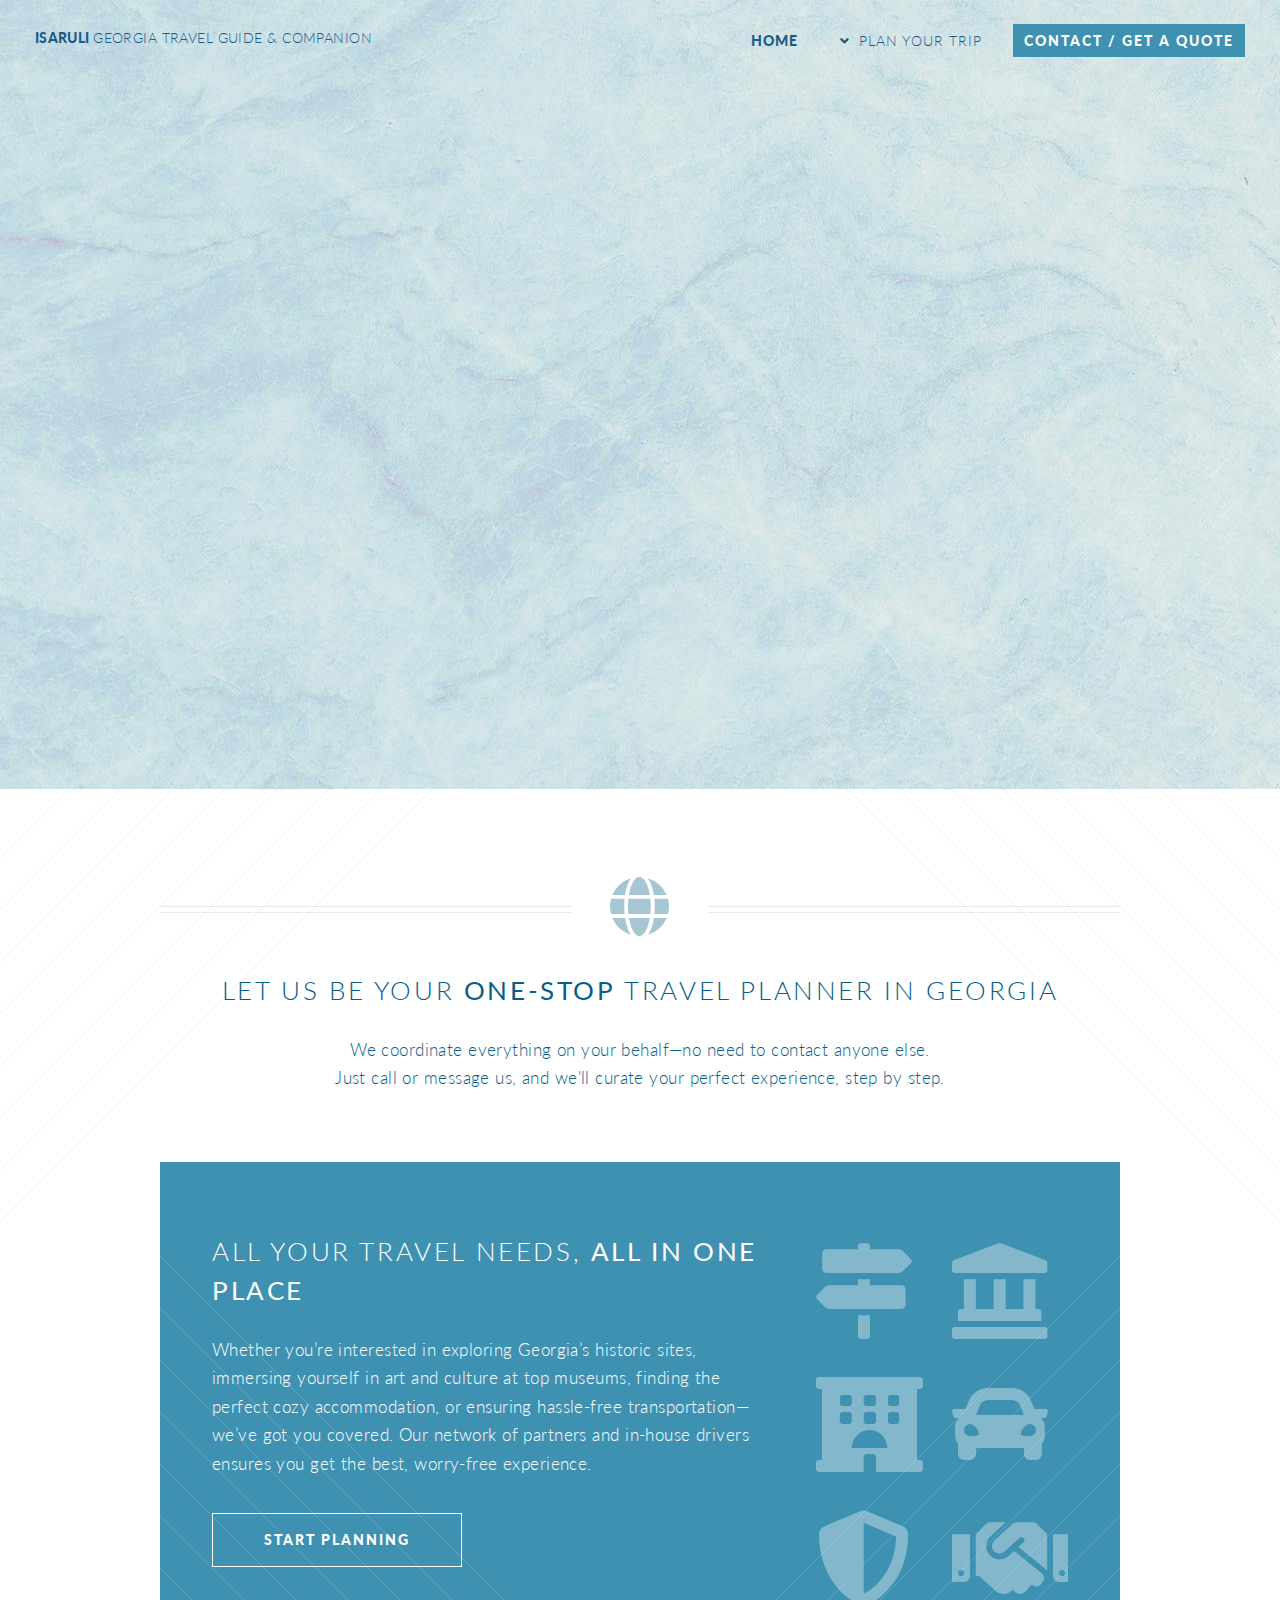
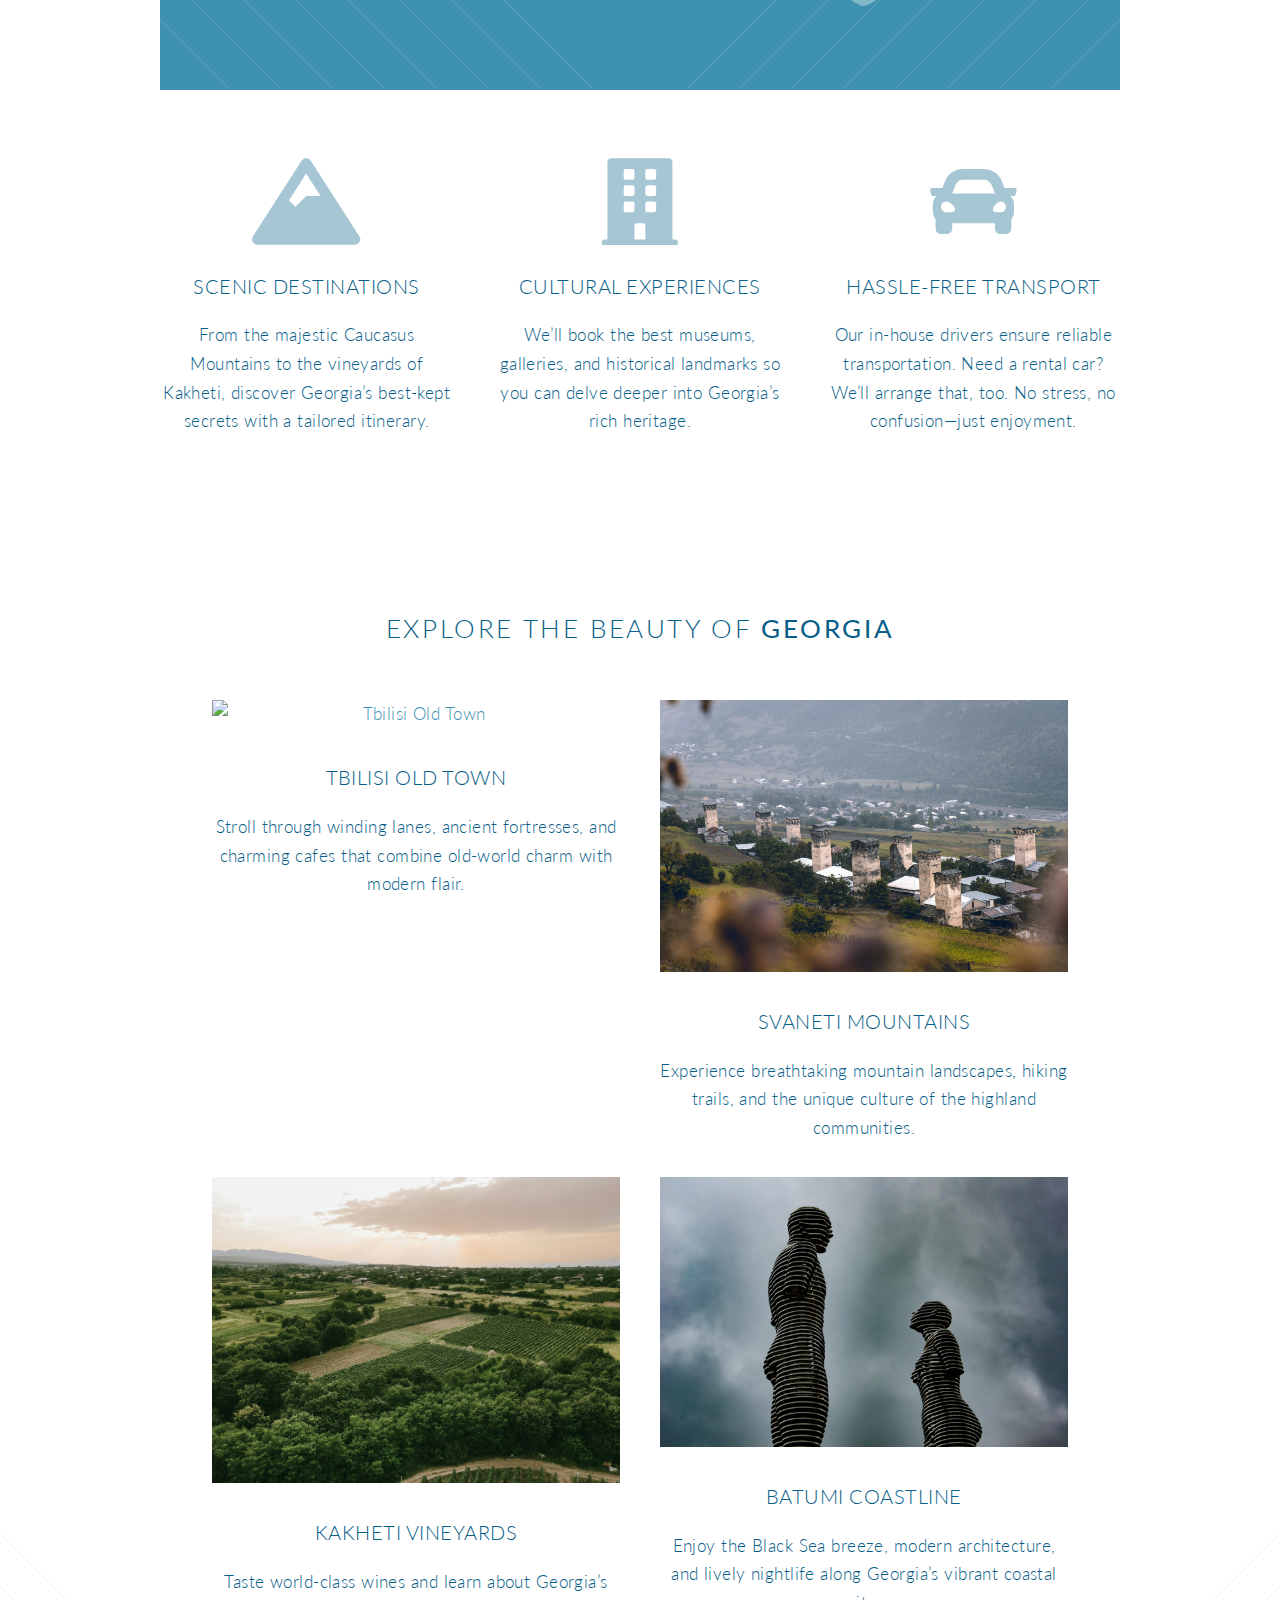
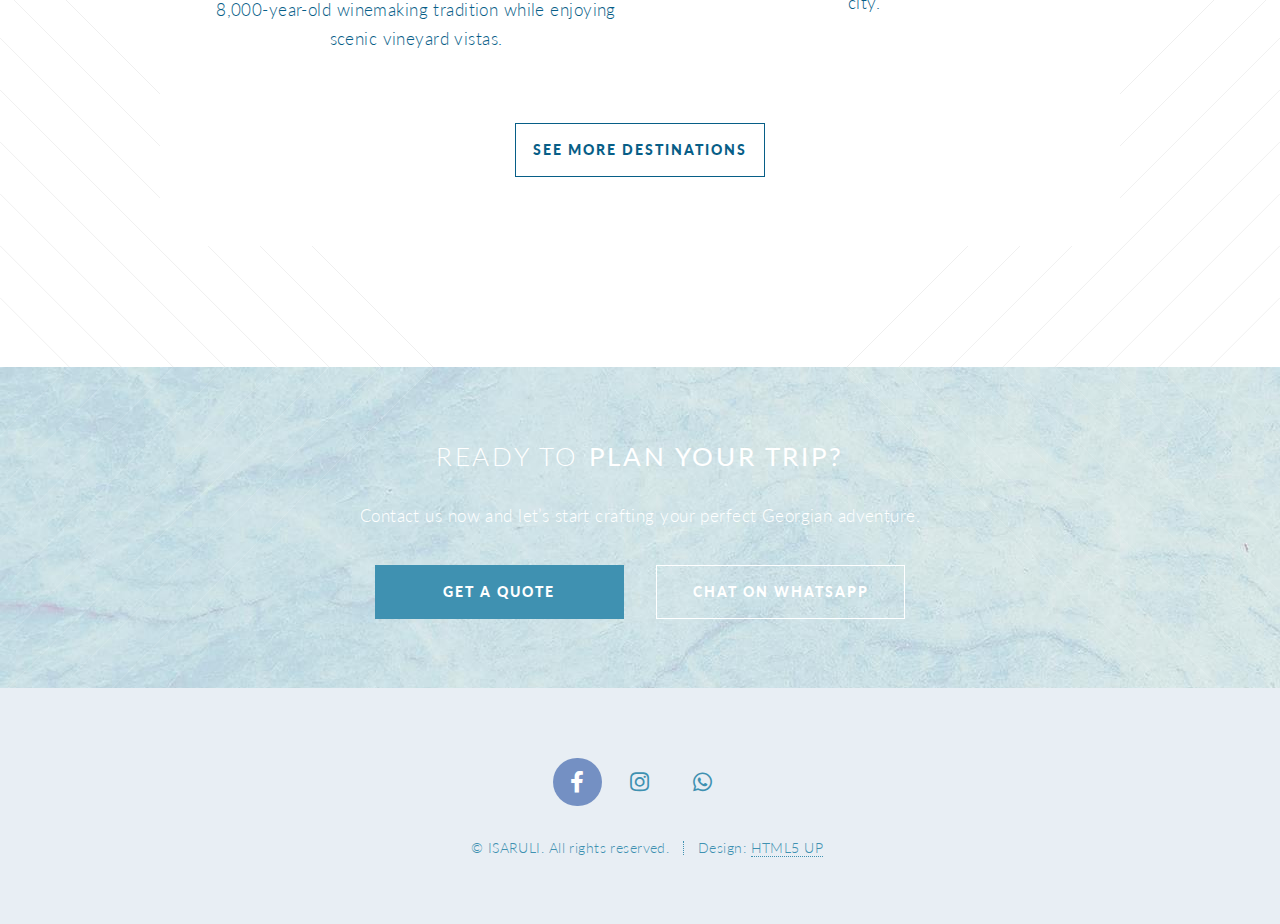
==== commit a0e53703: "Update index.html" ====
--- a/index.html
+++ b/index.html
@@ -135,7 +135,7 @@
 					<div class="row">
 						<div class="col-6 col-12-narrower">
 							<section>
-								<a href="destinations.html" class="image featured"><img src="images/eorgia-tour-טיולים-בגאורגיה..- جولات-في-جورجيا- туры-в-грузии.jpg" alt="Tbilisi Old Town" /></a>
+								<a href="destinations.html" class="image featured"><img src="images:eorgia-tour-טיולים-בגאורגיה..- جولات-في-جورجيا- туры-в-грузии.jpg" alt="Tbilisi Old Town" /></a>
 								<header>
 									<h3>Tbilisi Old Town</h3>
 								</header>
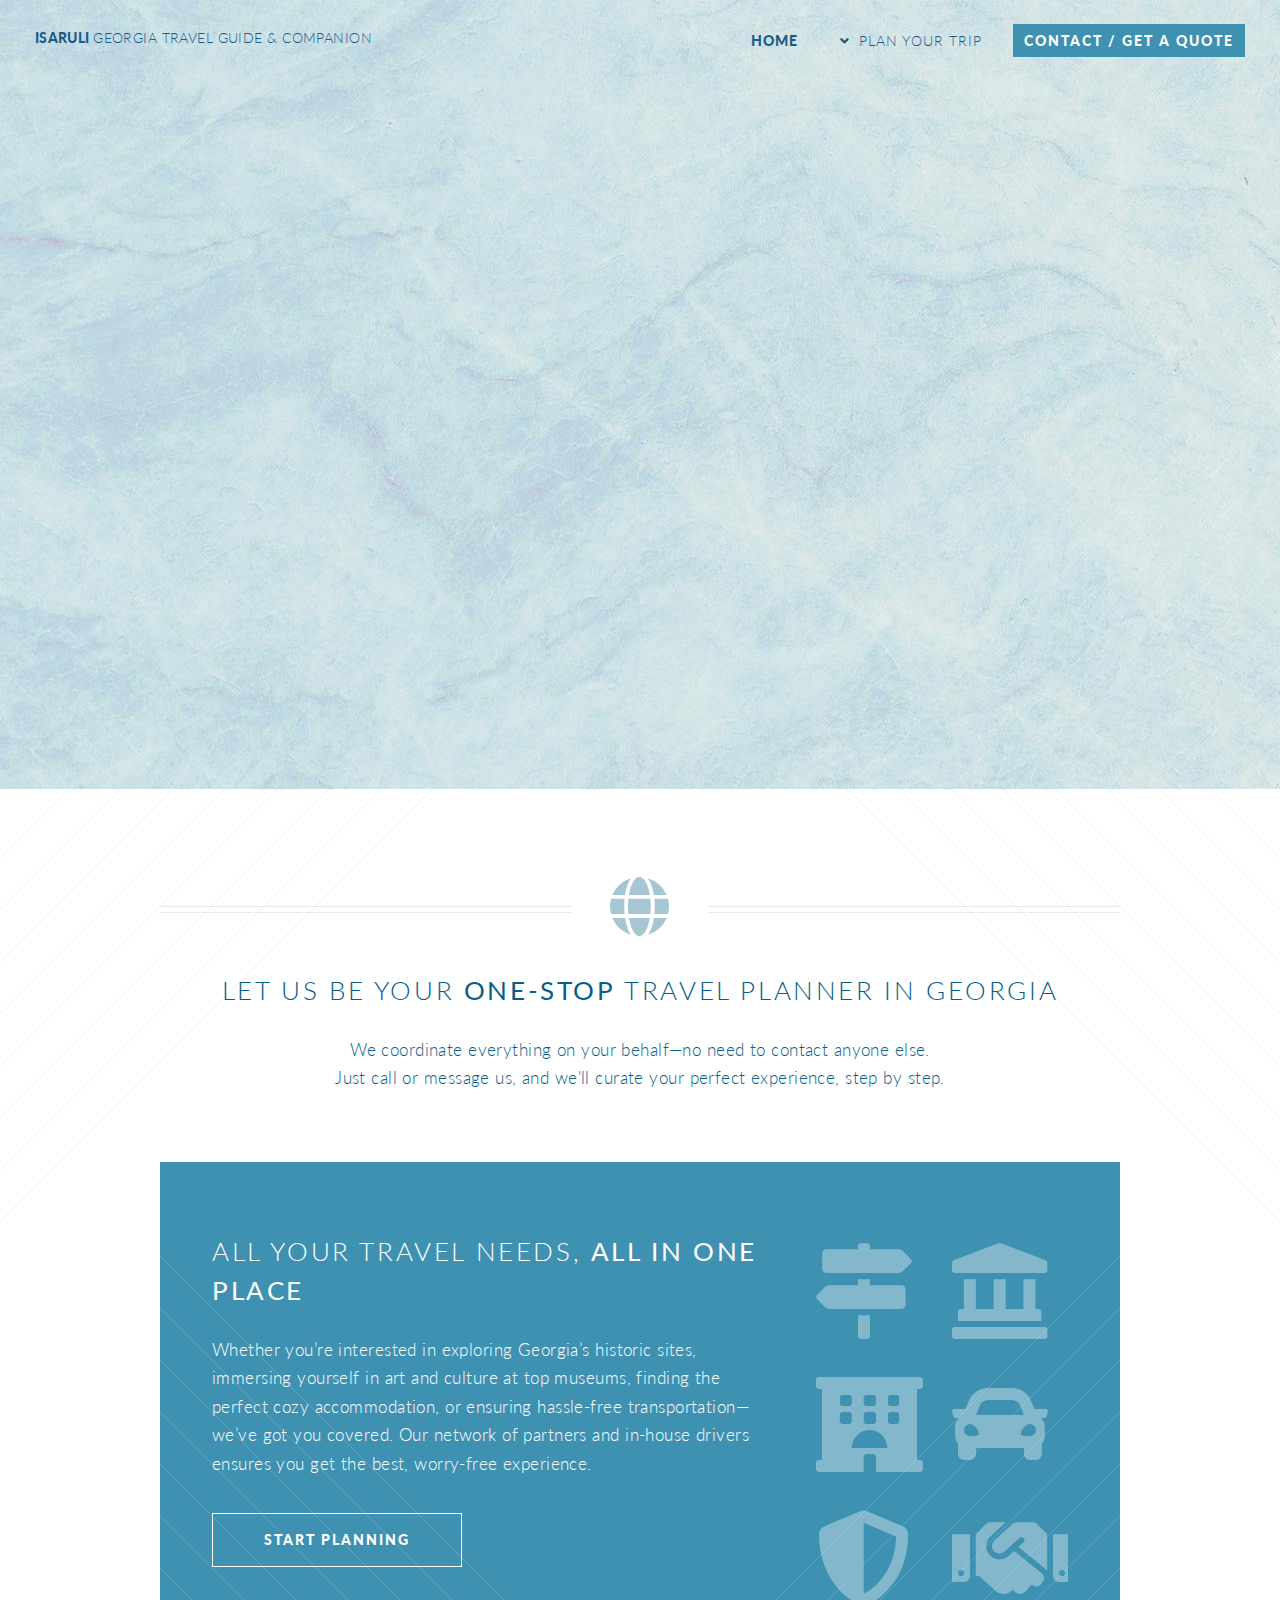
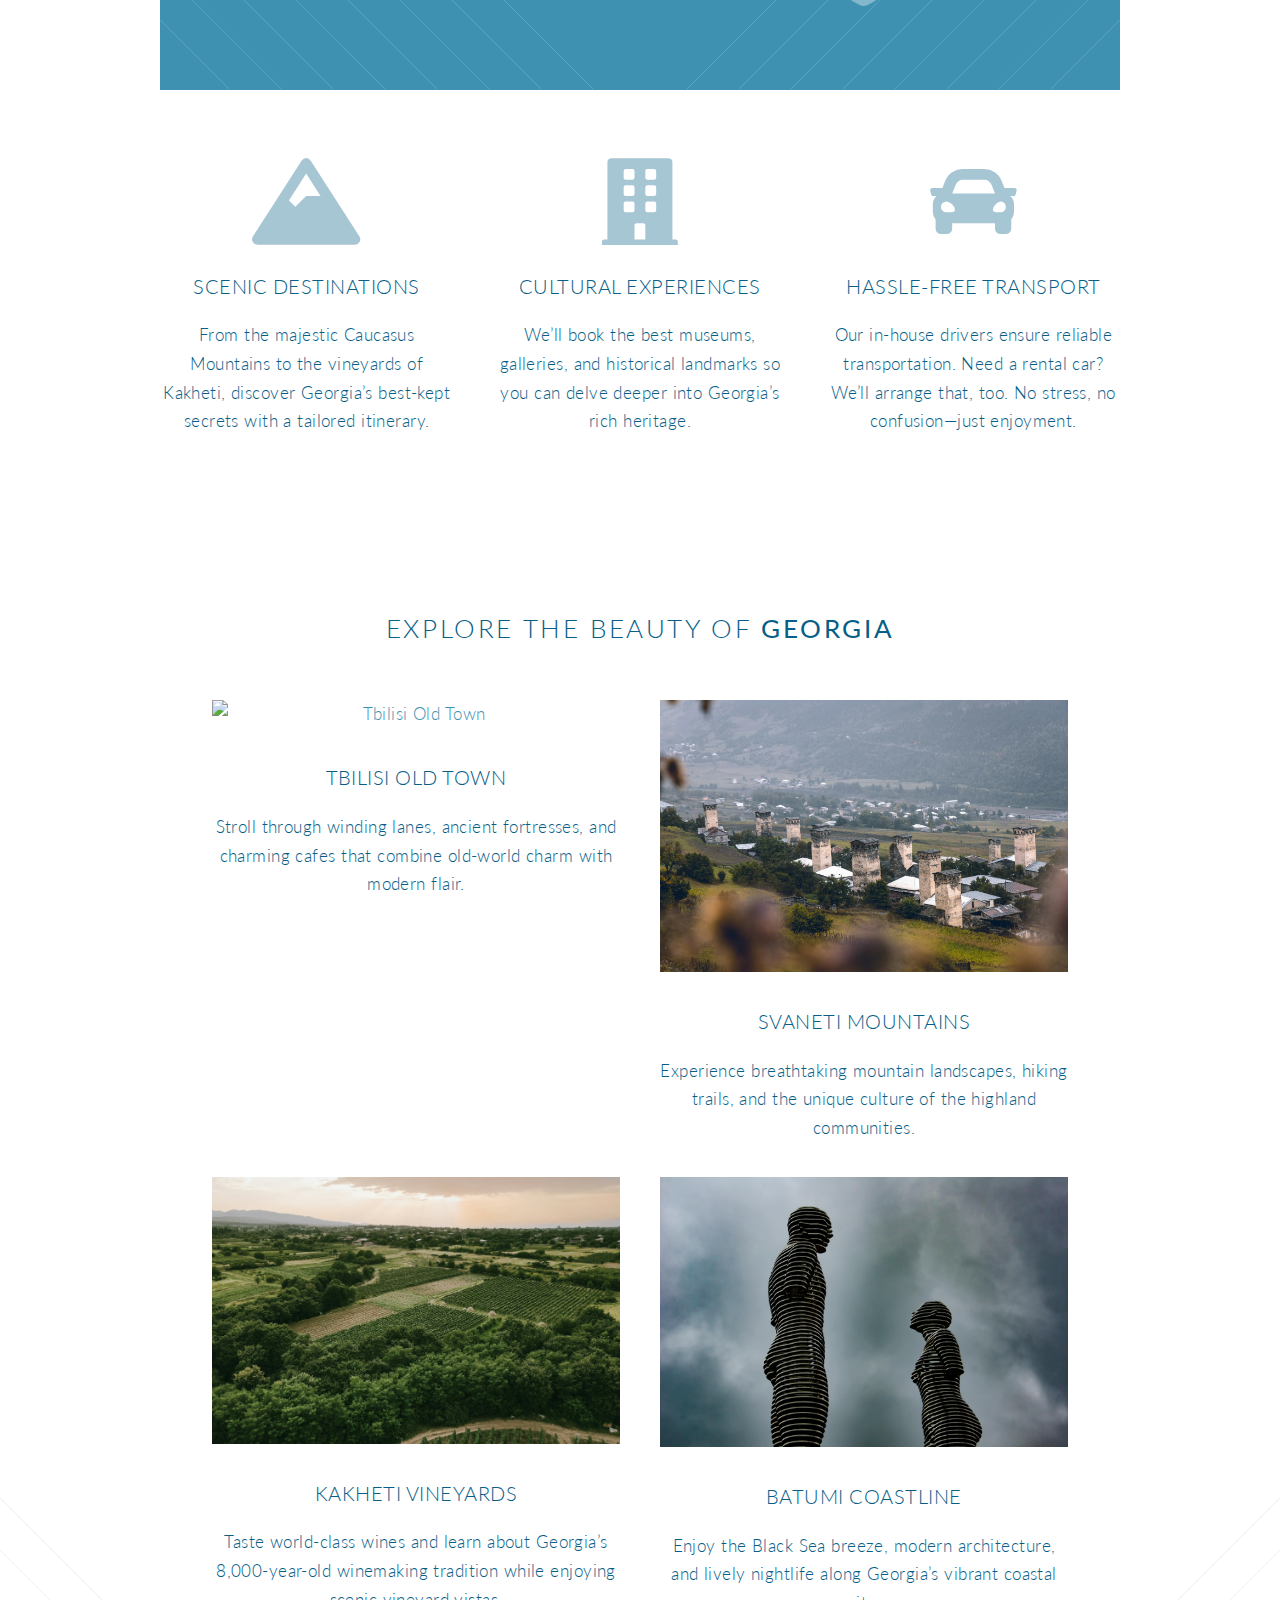
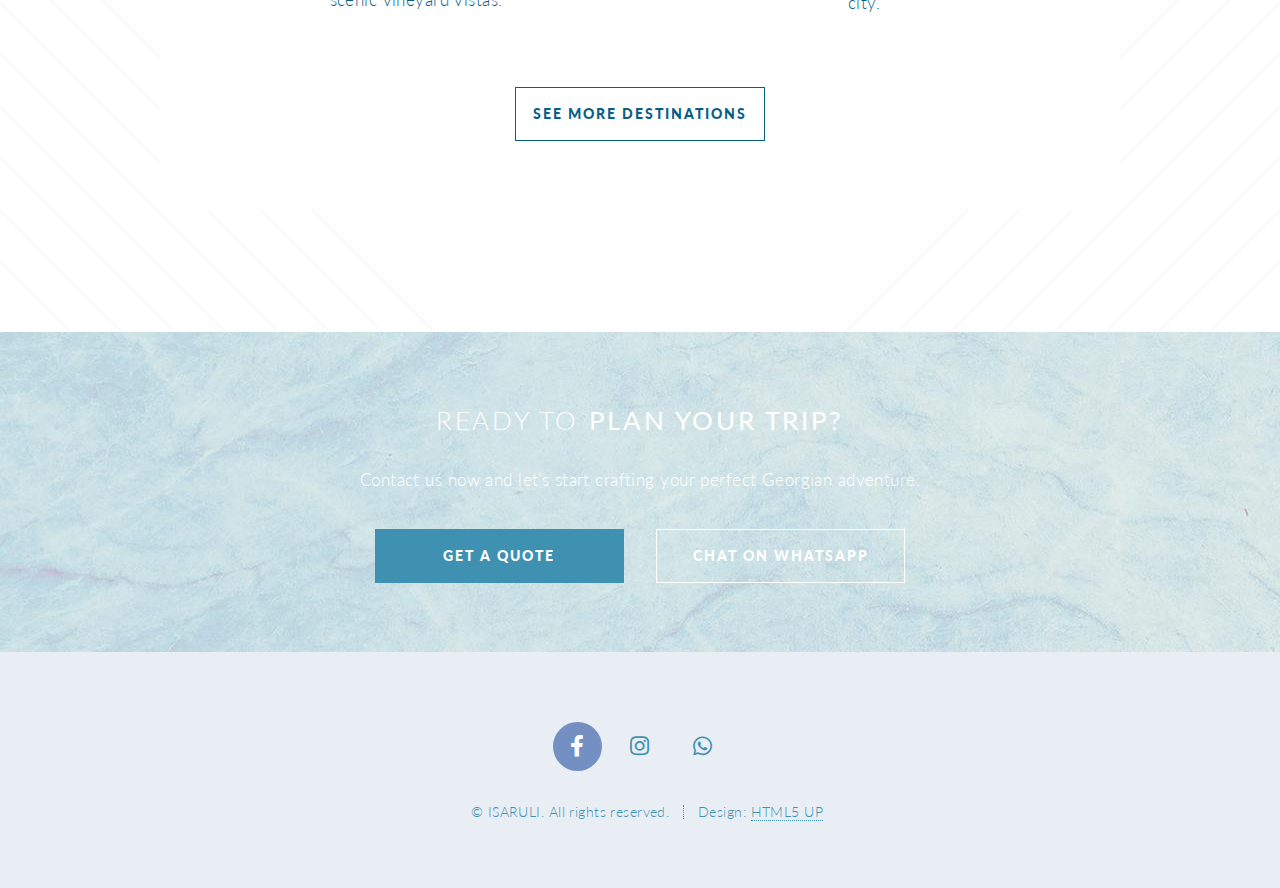
==== commit 542e463f: "Update index.html" ====
--- a/index.html
+++ b/index.html
@@ -155,7 +155,7 @@
 					<div class="row">
 						<div class="col-6 col-12-narrower">
 							<section>
-								<a href="destinations.html" class="image featured"><img src="images/kakheti-georgia-trip-wine.jpg" alt="Kakheti Vineyards" /></a>
+								<a href="destinations.html" class="image featured"><img src="images/kakheti-georgia-trip-wine 2.jpg" alt="Kakheti Vineyards" /></a>
 								<header>
 									<h3>Kakheti Vineyards</h3>
 								</header>
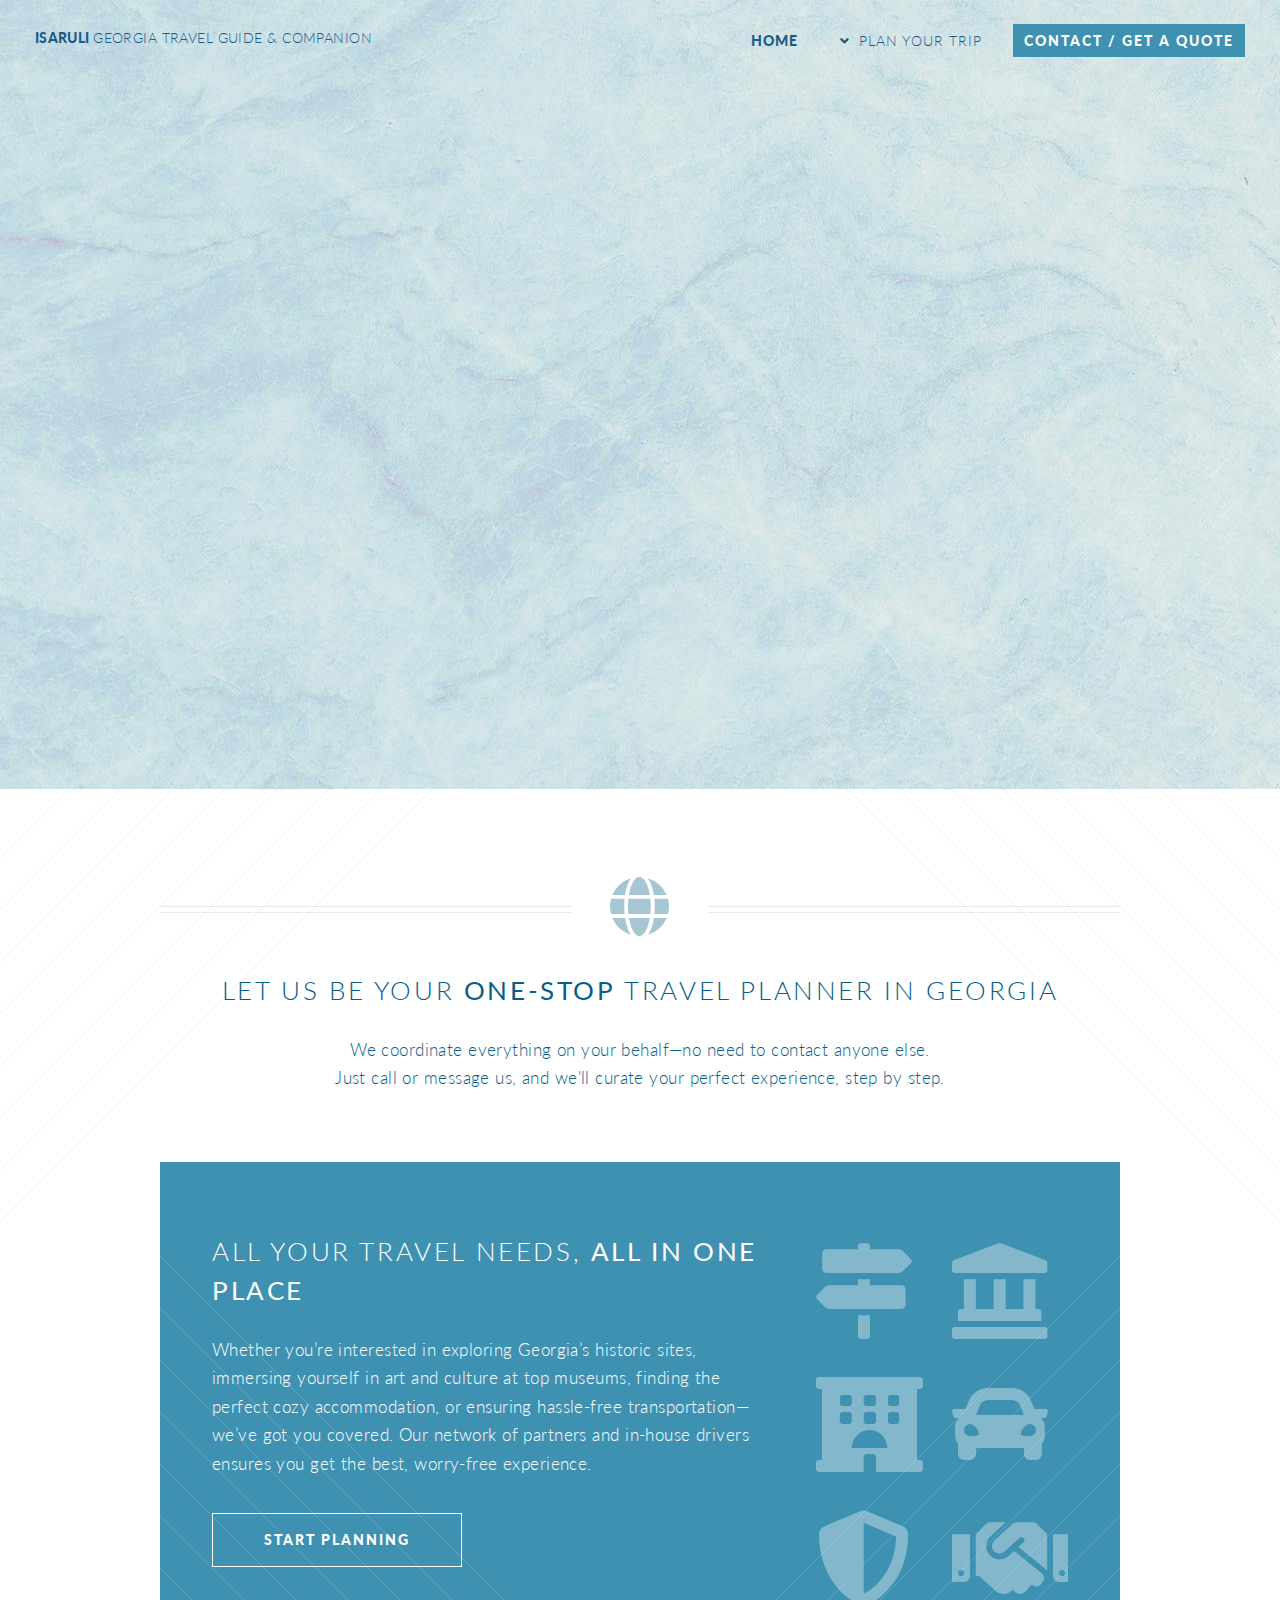
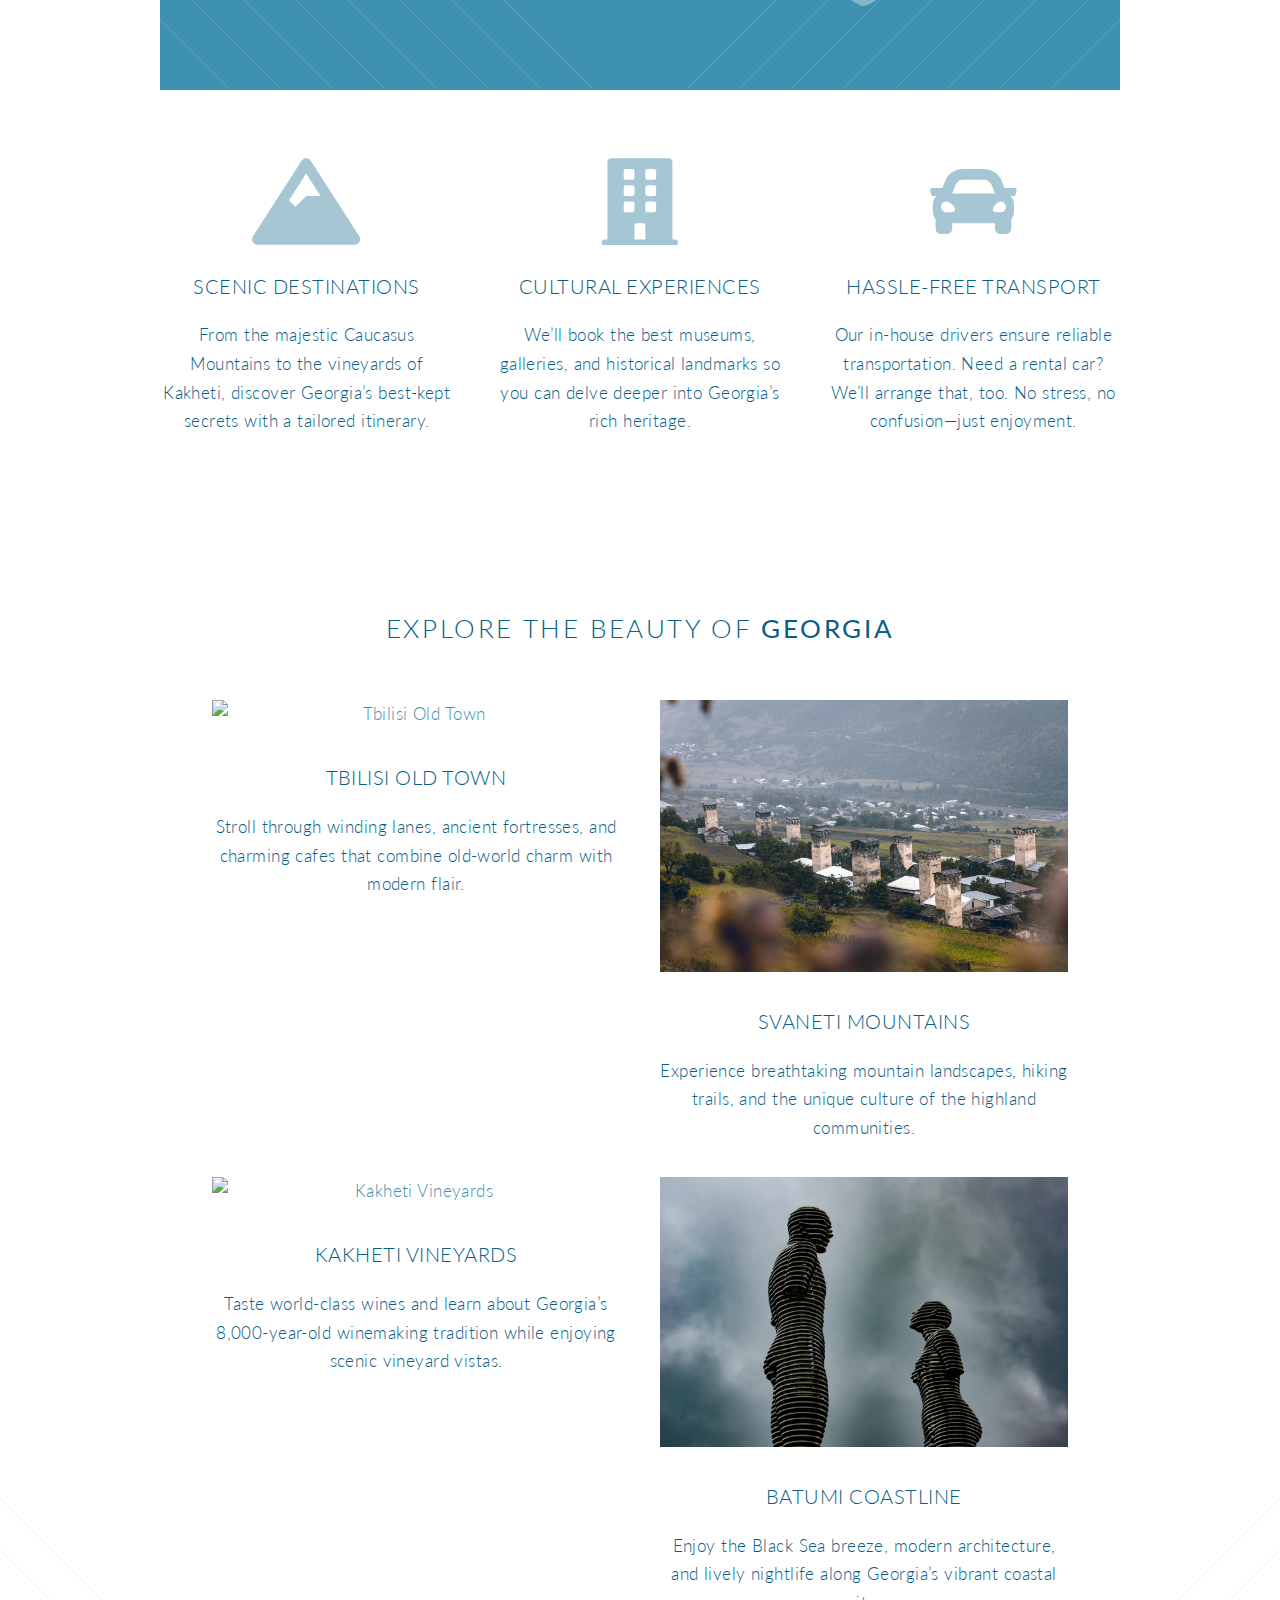
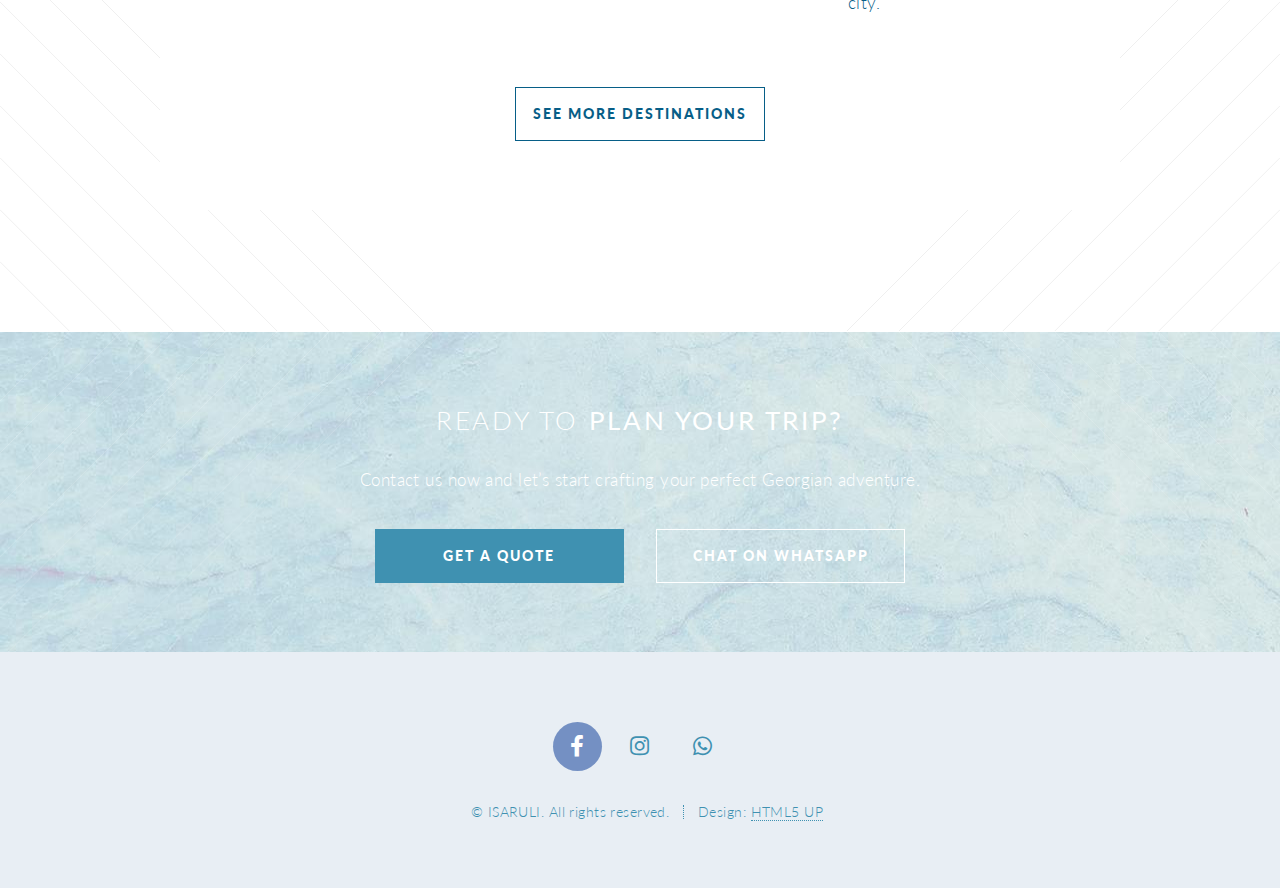
==== commit bf517153: "Update index.html" ====
--- a/index.html
+++ b/index.html
@@ -155,7 +155,7 @@
 					<div class="row">
 						<div class="col-6 col-12-narrower">
 							<section>
-								<a href="destinations.html" class="image featured"><img src="images/kakheti-georgia-trip-wine 2.jpg" alt="Kakheti Vineyards" /></a>
+								<a href="destinations.html" class="image featured"><img src="images/kakheti-georgia-trip-wine 3.jpg" alt="Kakheti Vineyards" /></a>
 								<header>
 									<h3>Kakheti Vineyards</h3>
 								</header>
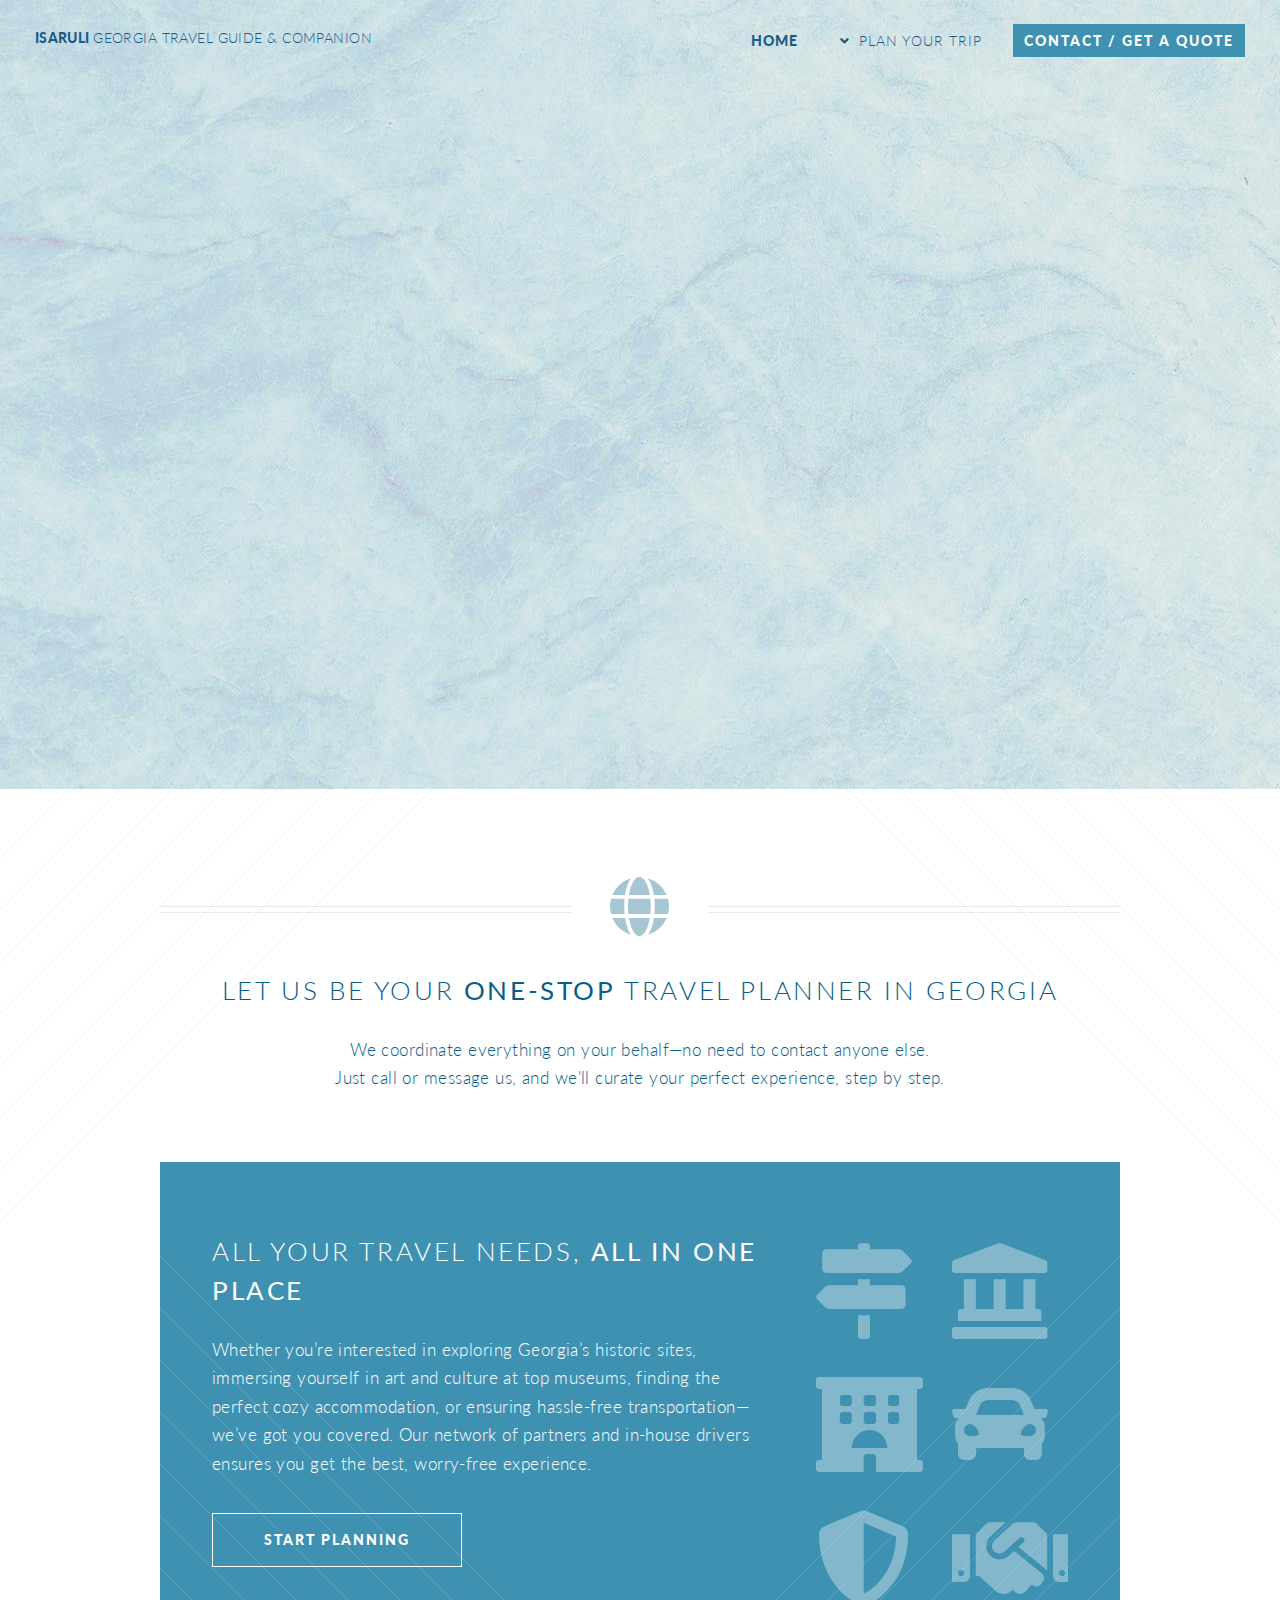
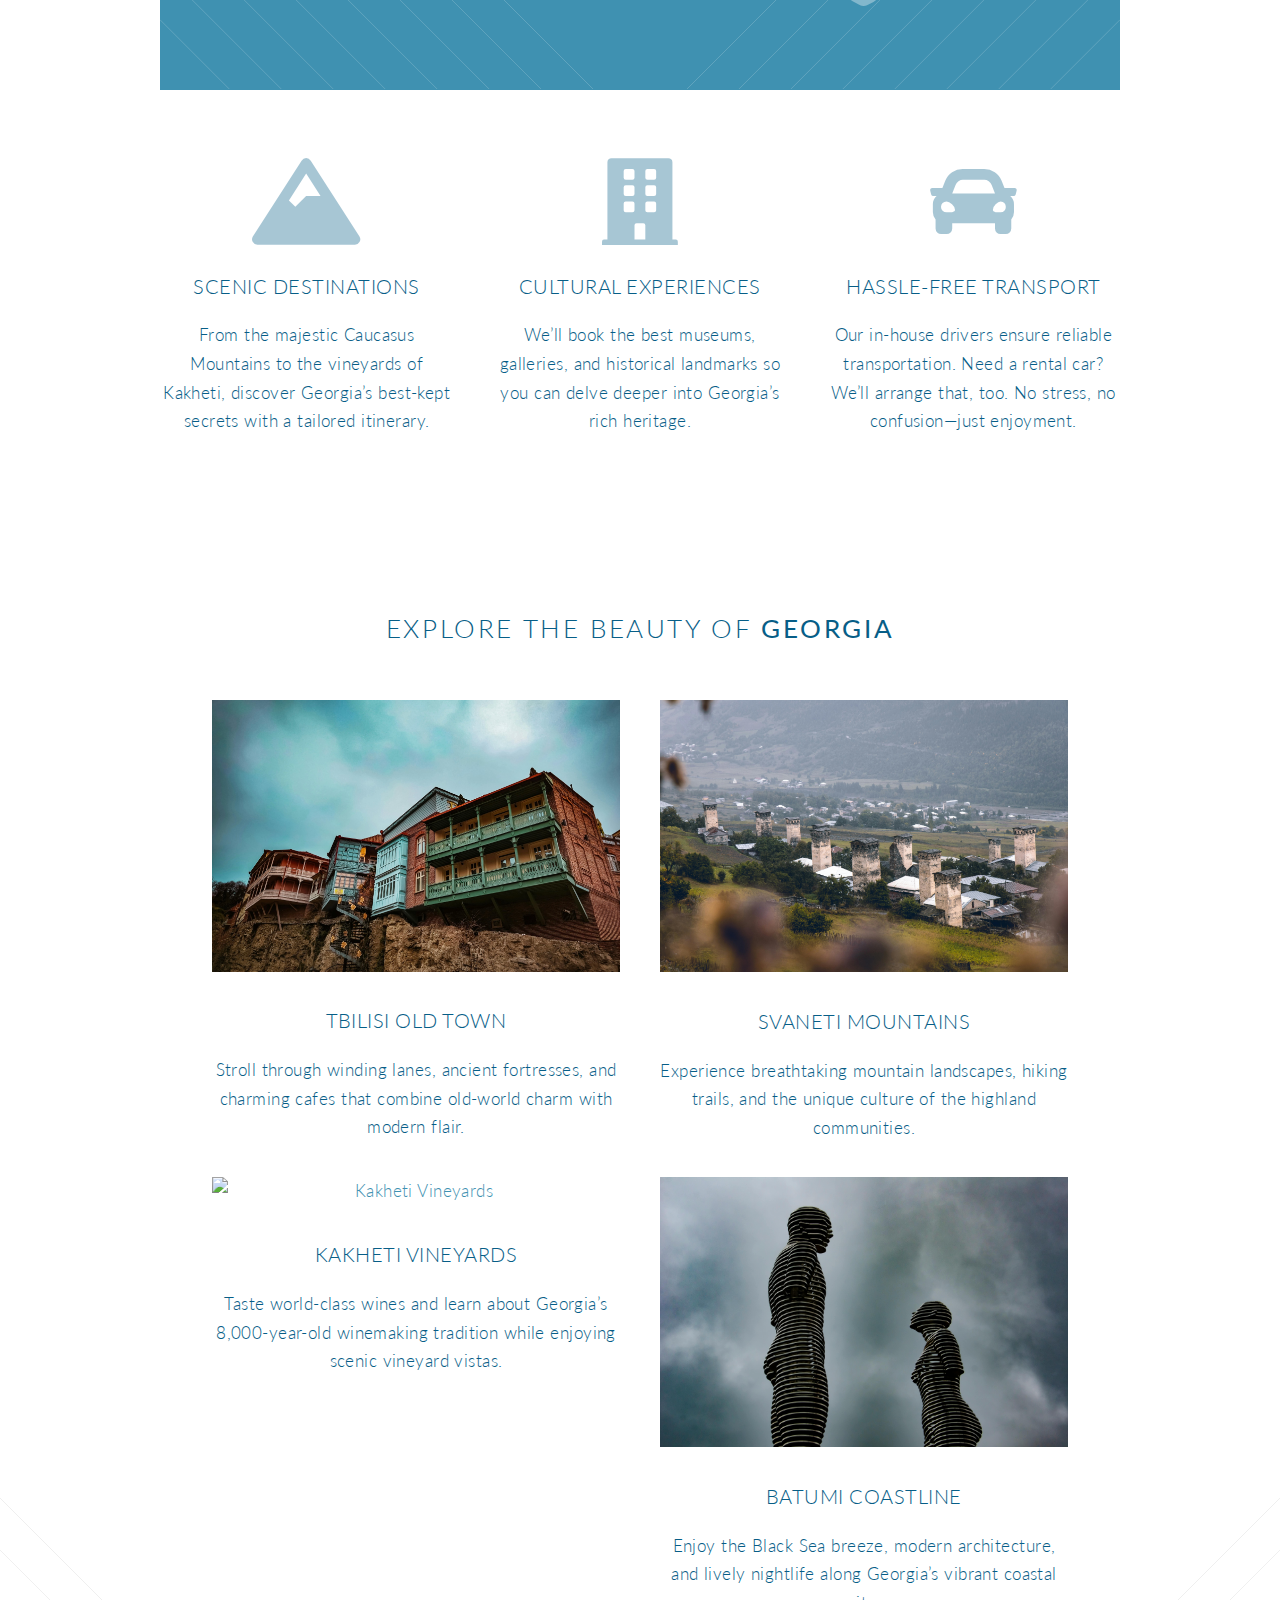
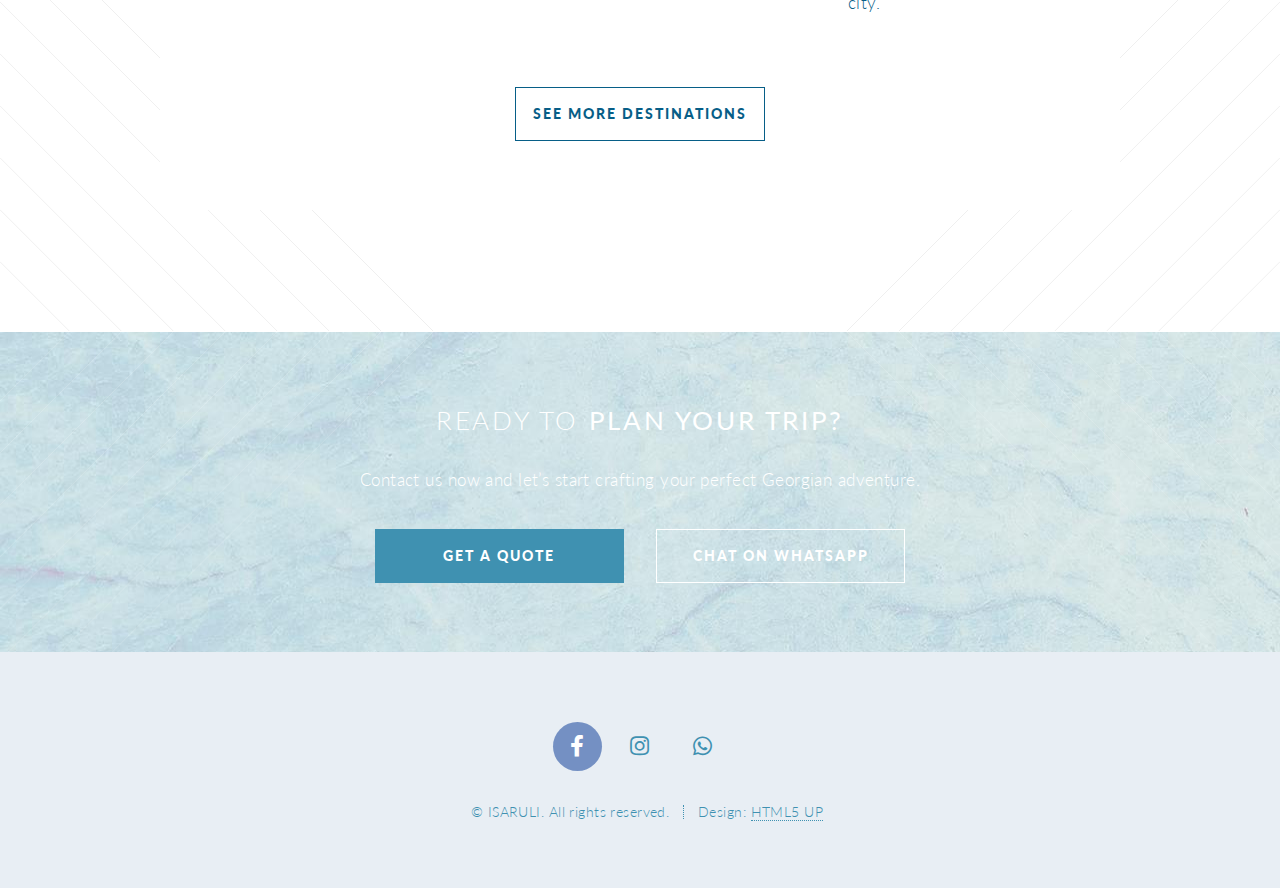
==== commit 899b9c7b: "Update index.html" ====
--- a/index.html
+++ b/index.html
@@ -135,7 +135,7 @@
 					<div class="row">
 						<div class="col-6 col-12-narrower">
 							<section>
-								<a href="destinations.html" class="image featured"><img src="images:eorgia-tour-טיולים-בגאורגיה..- جولات-في-جورجيا- туры-в-грузии.jpg" alt="Tbilisi Old Town" /></a>
+								<a href="destinations.html" class="image featured"><img src="images/images:eorgia-tour-טיולים-בגאורגיה..- جولات-في-جورجيا- туры-в-грузии.jpg" alt="Tbilisi Old Town" /></a>
 								<header>
 									<h3>Tbilisi Old Town</h3>
 								</header>
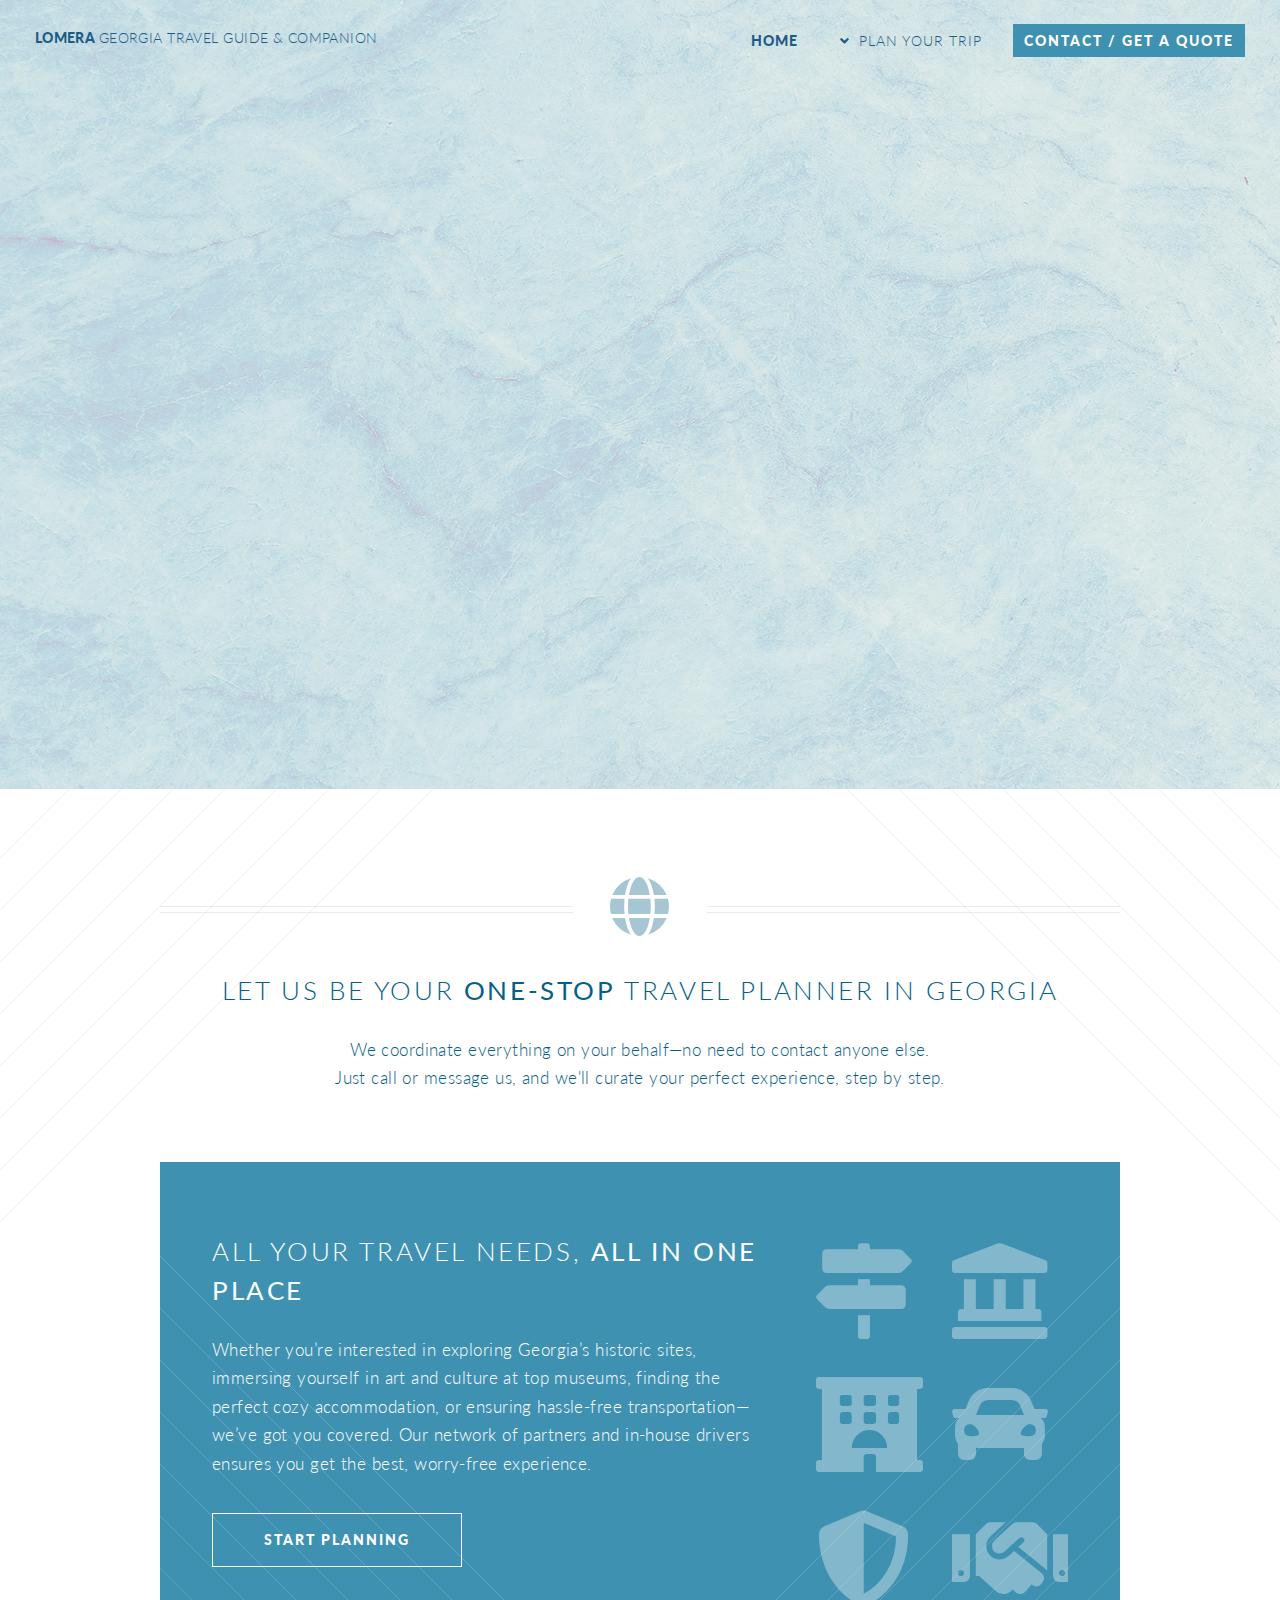
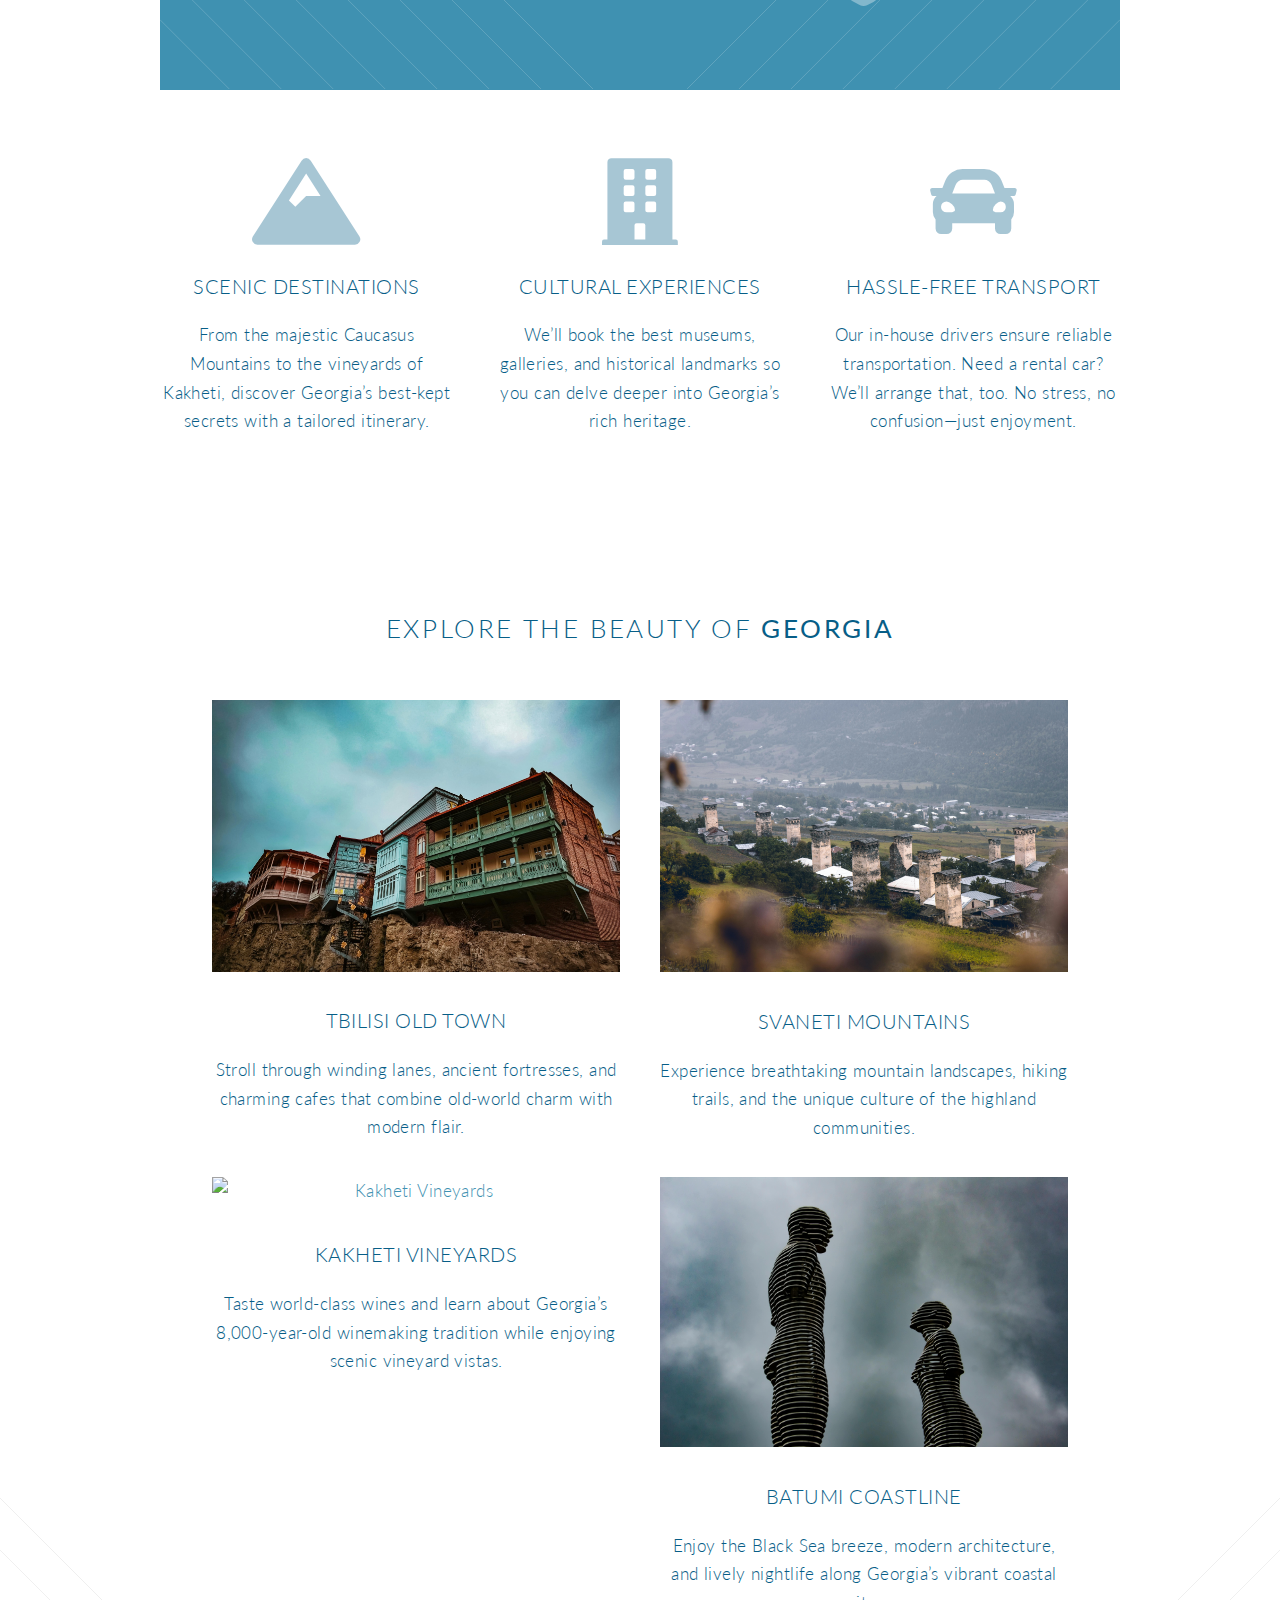
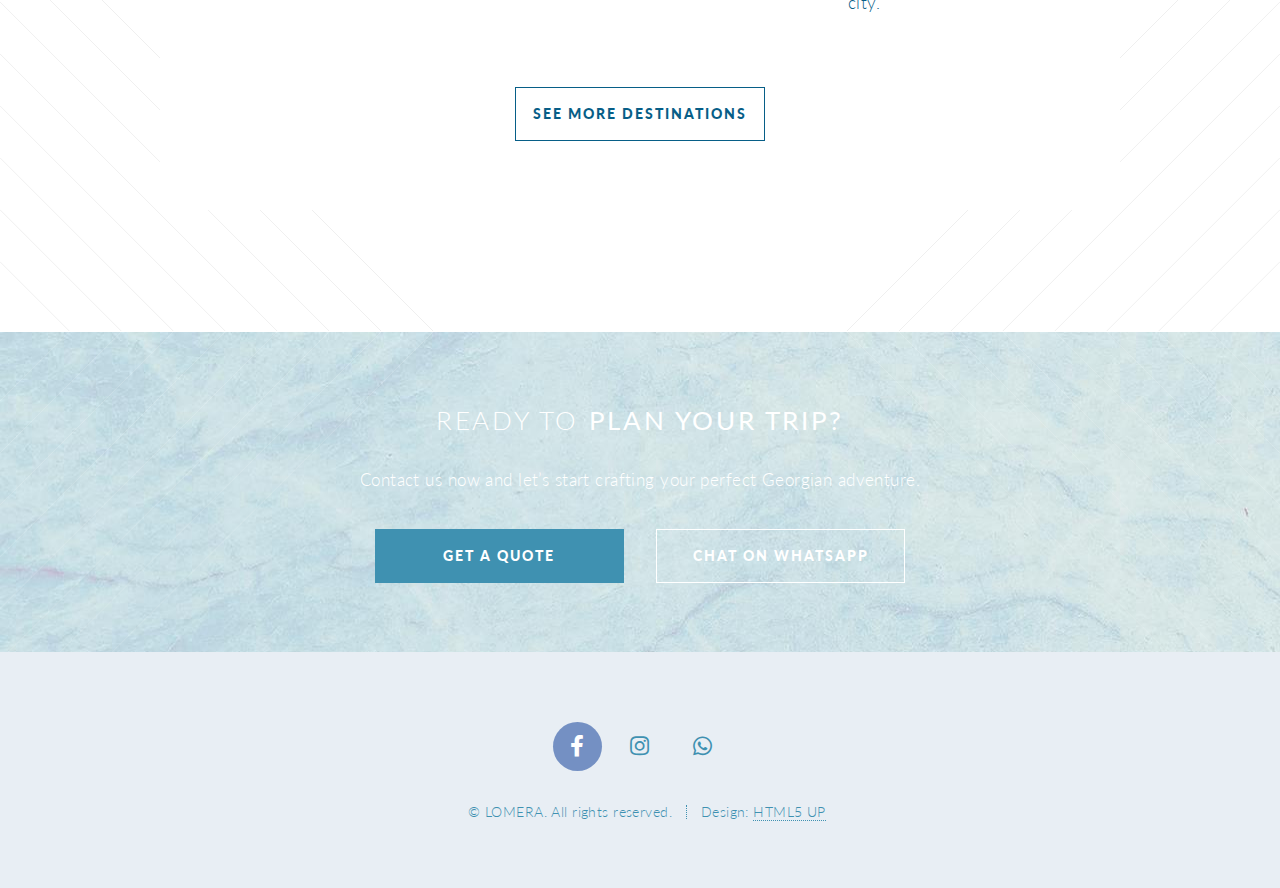
==== commit 4e201e1b: "Update index.html" ====
--- a/index.html
+++ b/index.html
@@ -1,9 +1,9 @@
 <!DOCTYPE HTML>
 <html>
 	<head>
-		<title>Plan Your Georgia Trip with ISARULI</title>
+		<title>Plan Your Georgia Trip with LOMERA</title>
 		<meta charset="utf-8" />
-		<meta name="description" content="Plan your entire trip to Georgia with ISARULI. We arrange destinations, museums, accommodation, cars, and more through our trusted partners." />
+		<meta name="description" content="Plan your entire trip to Georgia with LOMERA. We arrange destinations, museums, accommodation, cars, and more through our trusted partners." />
 		<meta name="viewport" content="width=device-width, initial-scale=1, user-scalable=no" />
 		<link rel="stylesheet" href="assets/css/main.css" />
 		<noscript><link rel="stylesheet" href="assets/css/noscript.css" /></noscript>
@@ -13,7 +13,7 @@
 
 			<!-- Header -->
 			<header id="header" class="alt">
-				<h1 id="logo"><a href="index.html">ISARULI <span>Georgia Travel Guide & Companion</span></a></h1>
+				<h1 id="logo"><a href="index.html">LOMERA <span>Georgia Travel Guide & Companion</span></a></h1>
 				<nav id="nav">
 					<ul>
 						<li class="current"><a href="index.html">Home</a></li>
@@ -40,7 +40,7 @@
 					<header>
 						<h2>Explore Georgia with Ease</h2>
 					</header>
-					<p><strong>ISARULI</strong> helps you plan and enjoy a complete trip to Georgia.<br />
+					<p><strong>LOMERA</strong> helps you plan and enjoy a complete trip to Georgia.<br />
 					From cultural museums to scenic destinations,<br />
 					accommodations, and local transportation—<br />
 					we handle it all with trusted partners.</p>
@@ -206,7 +206,7 @@
 				</ul>
 
 				<ul class="copyright">
-					<li>&copy; ISARULI. All rights reserved.</li><li>Design: <a href="http://html5up.net">HTML5 UP</a></li>
+					<li>&copy; LOMERA. All rights reserved.</li><li>Design: <a href="http://html5up.net">HTML5 UP</a></li>
 				</ul>
 
 			</footer>
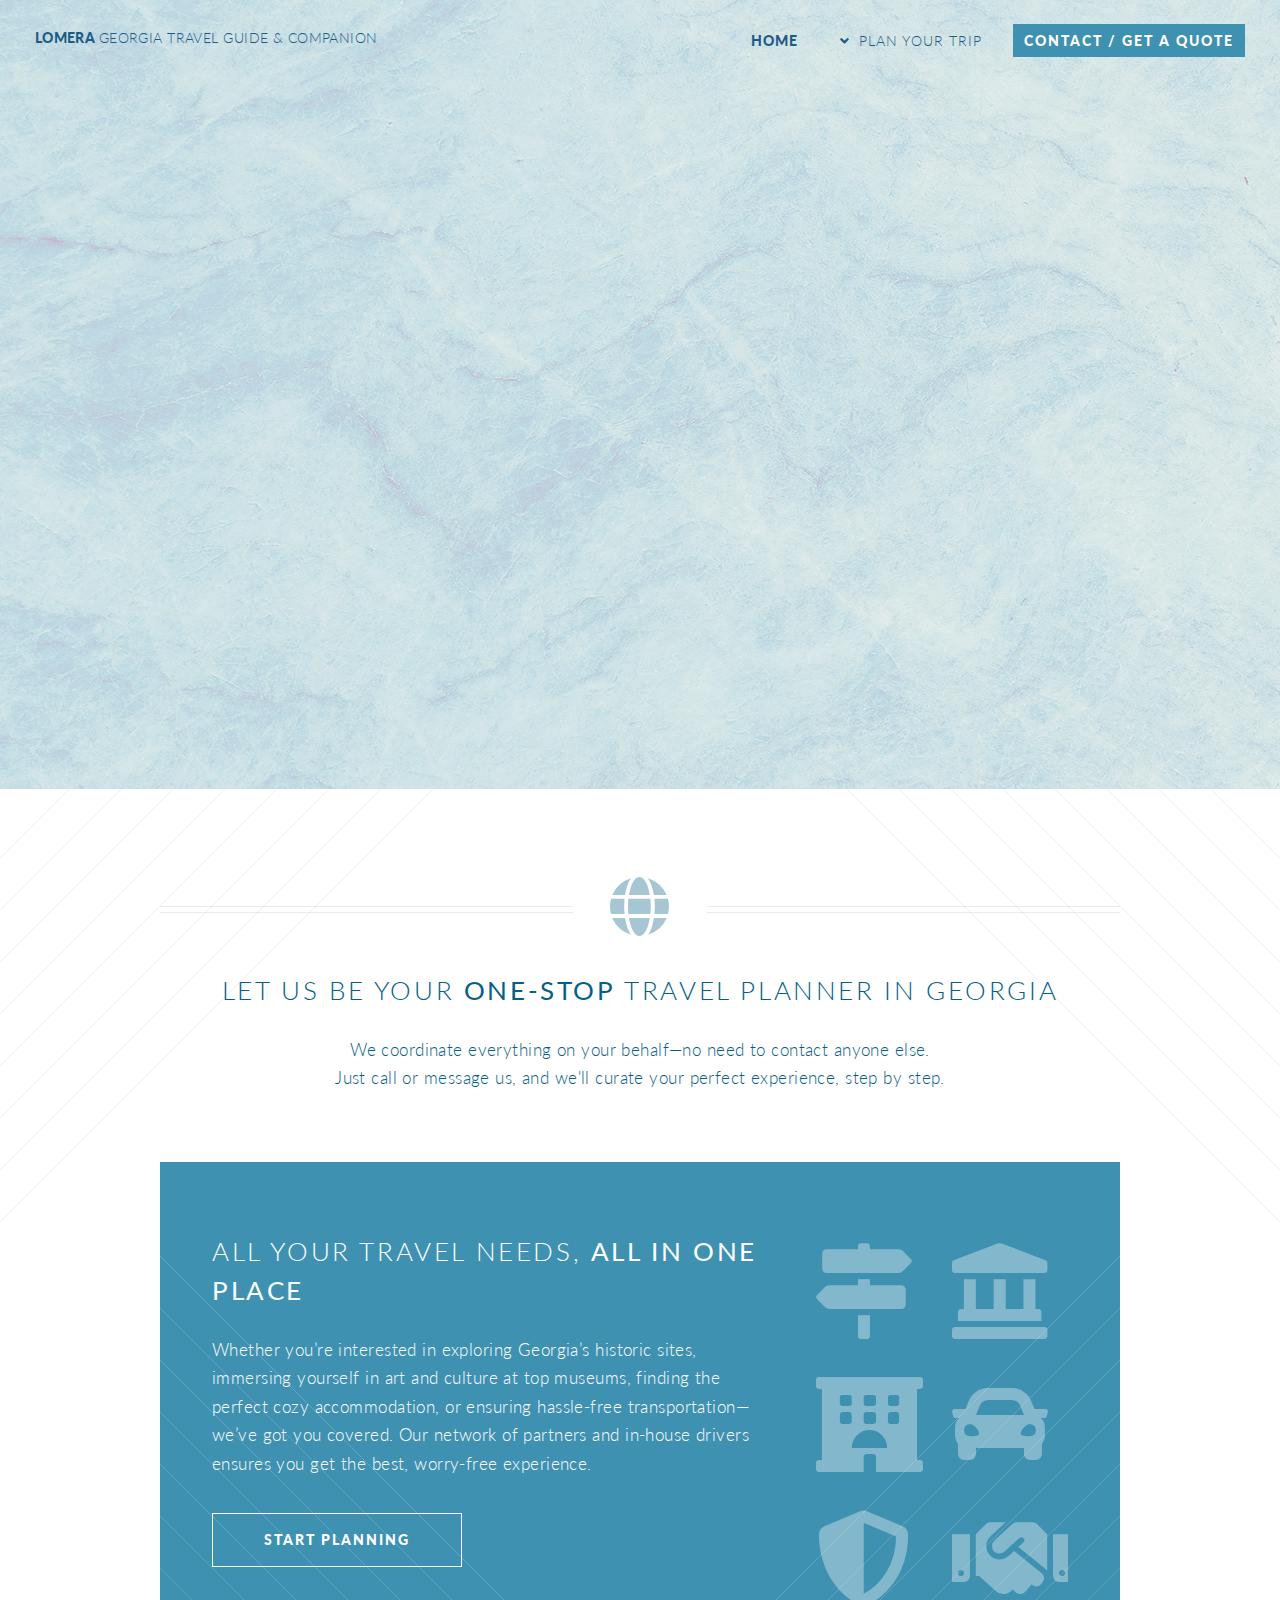
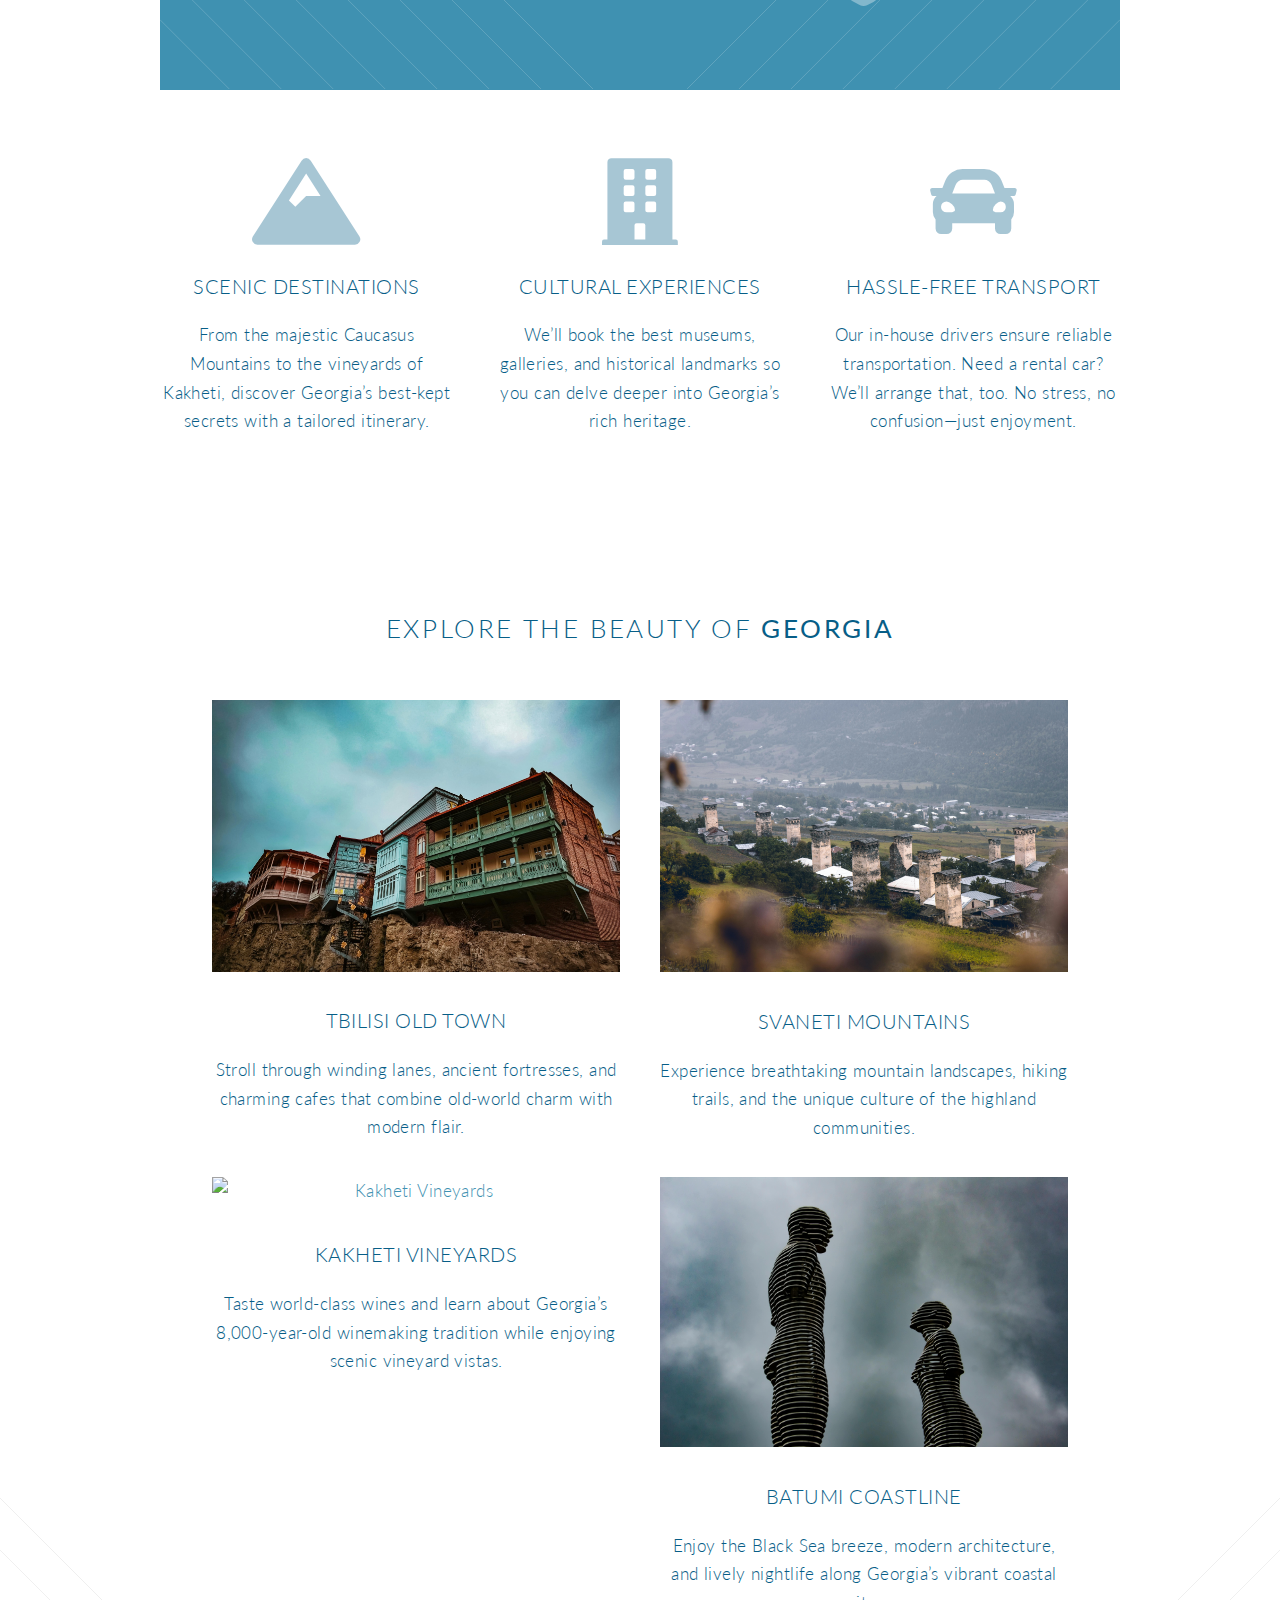
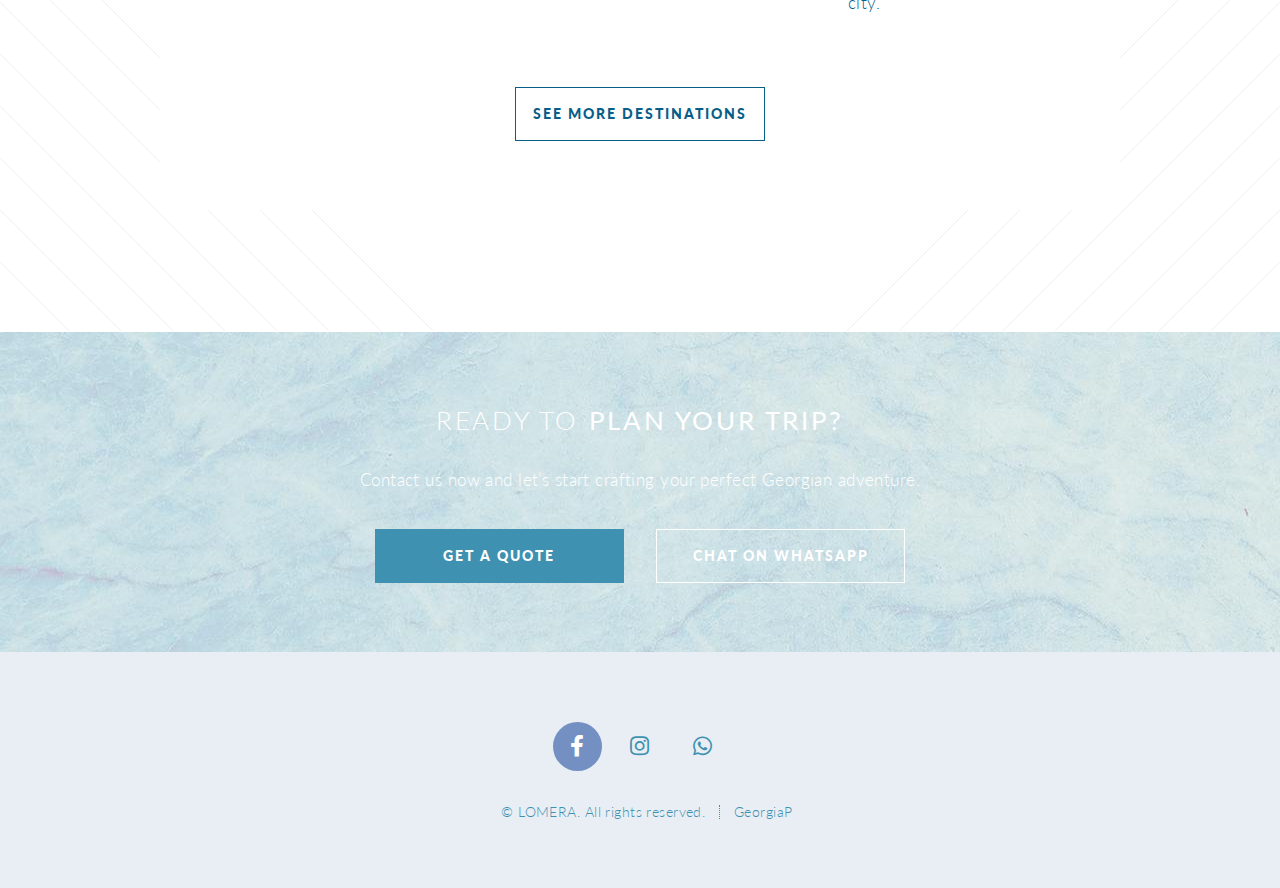
==== commit c682dd1c: "Update index.html" ====
--- a/index.html
+++ b/index.html
@@ -206,7 +206,7 @@
 				</ul>
 
 				<ul class="copyright">
-					<li>&copy; LOMERA. All rights reserved.</li><li>Design: <a href="http://html5up.net">HTML5 UP</a></li>
+					<li>&copy; LOMERA. All rights reserved.</li><li>GeorgiaP</a></li>
 				</ul>
 
 			</footer>
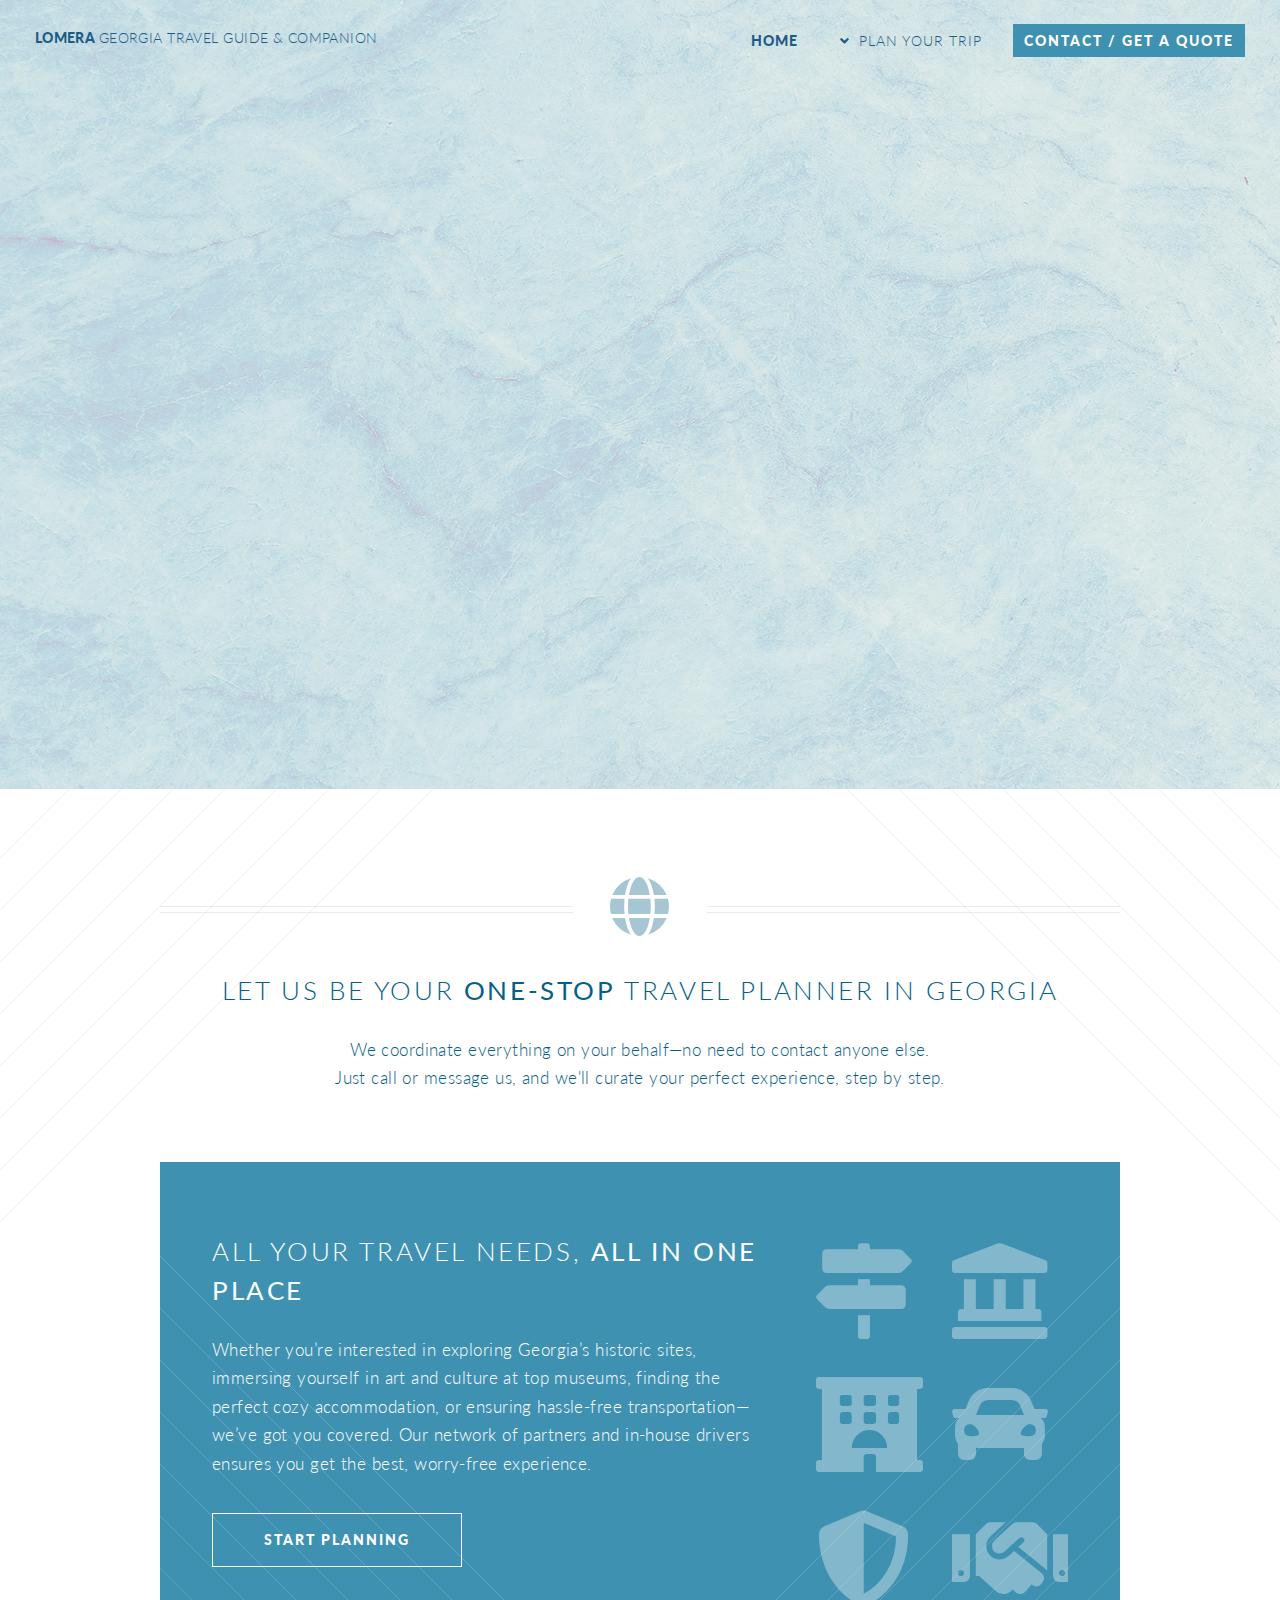
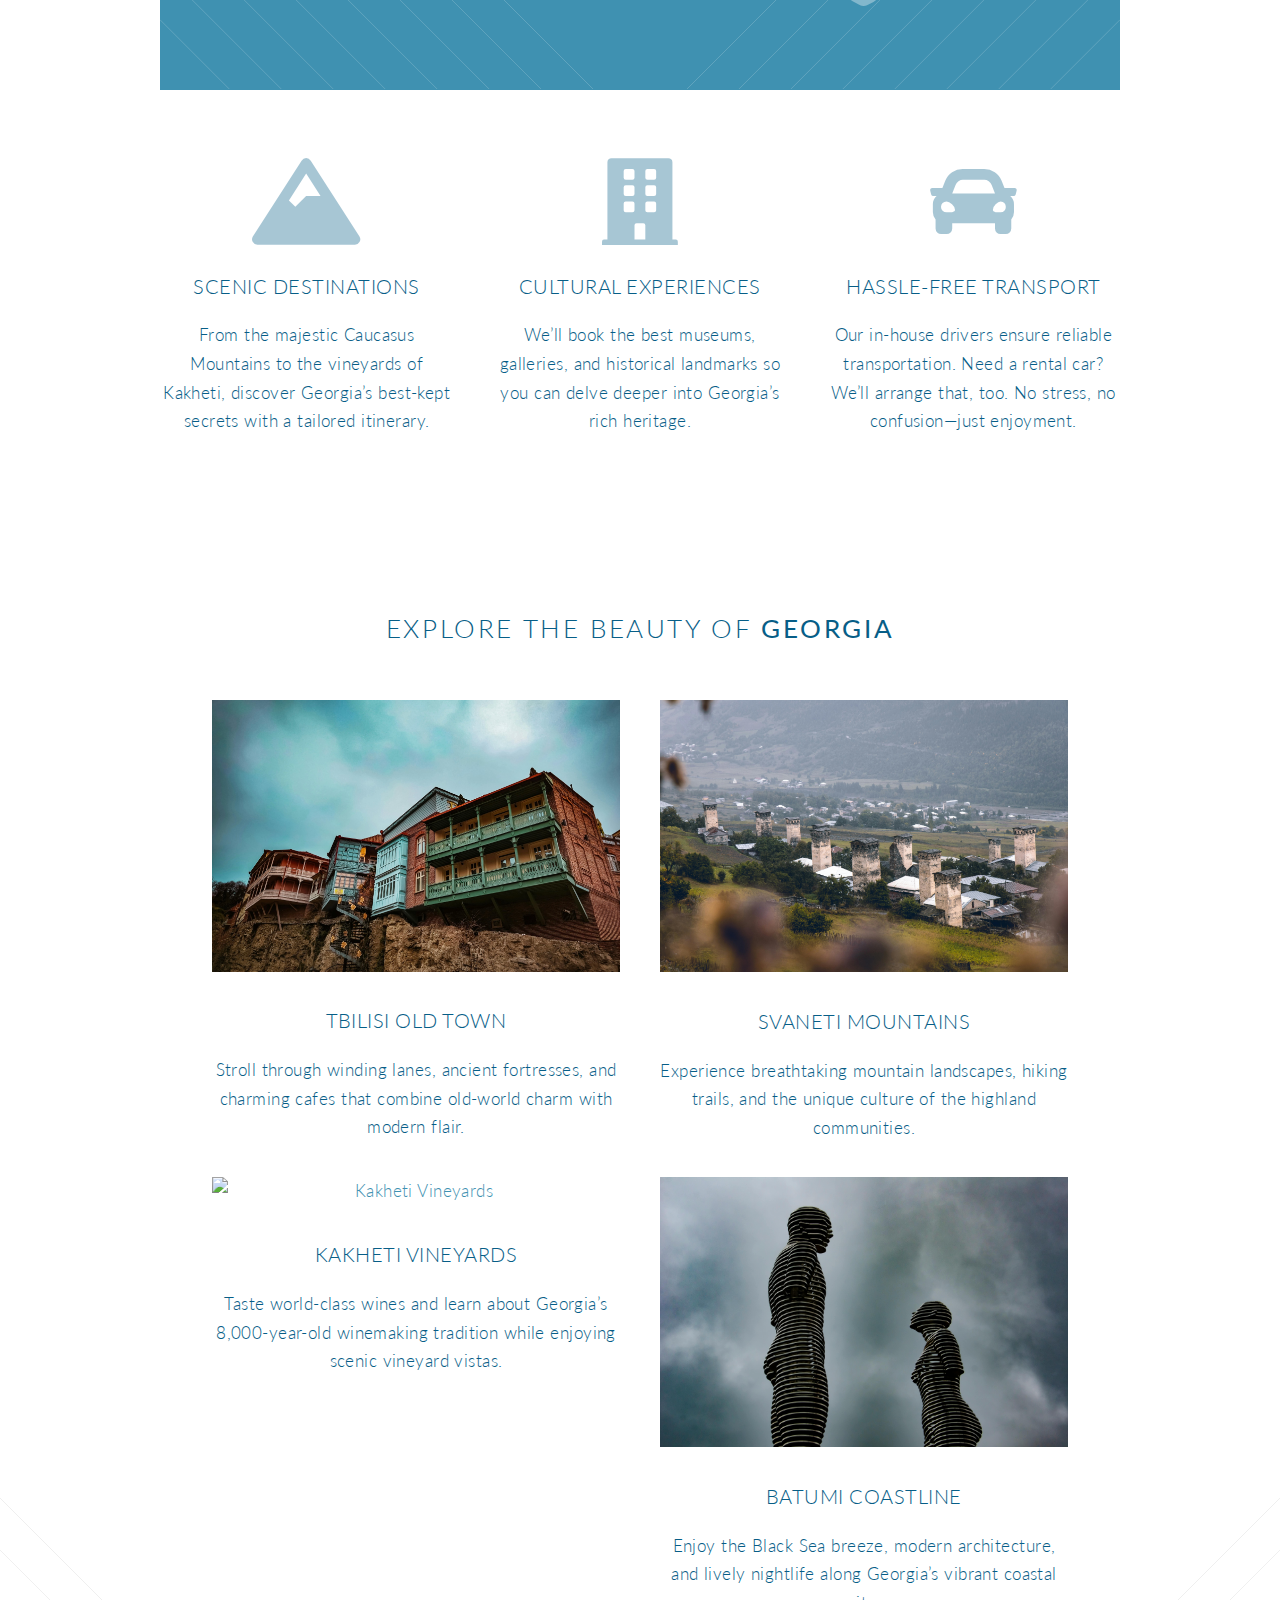
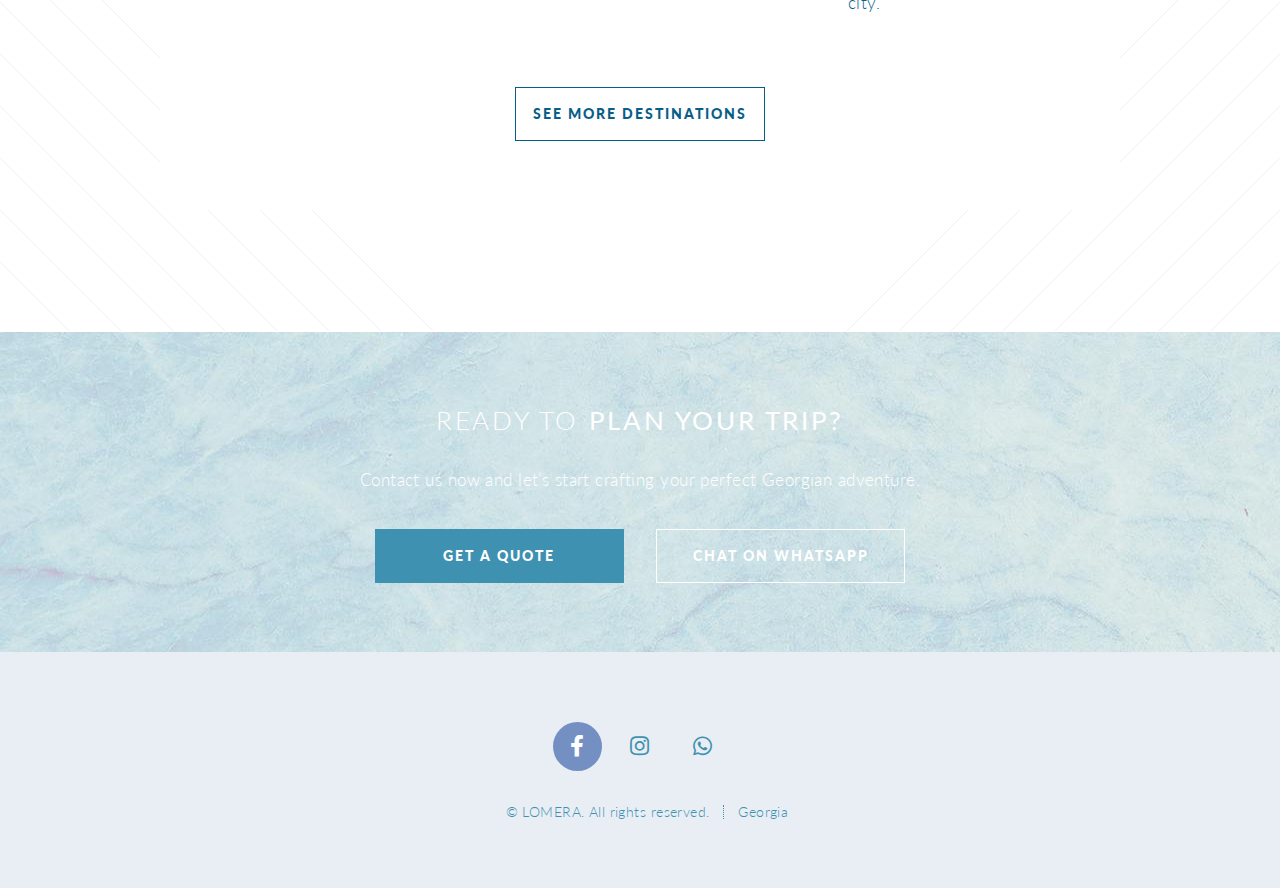
==== commit 015a5151: "Update index.html" ====
--- a/index.html
+++ b/index.html
@@ -206,7 +206,7 @@
 				</ul>
 
 				<ul class="copyright">
-					<li>&copy; LOMERA. All rights reserved.</li><li>GeorgiaP</a></li>
+					<li>&copy; LOMERA. All rights reserved.</li><li>Georgia</a></li>
 				</ul>
 
 			</footer>
